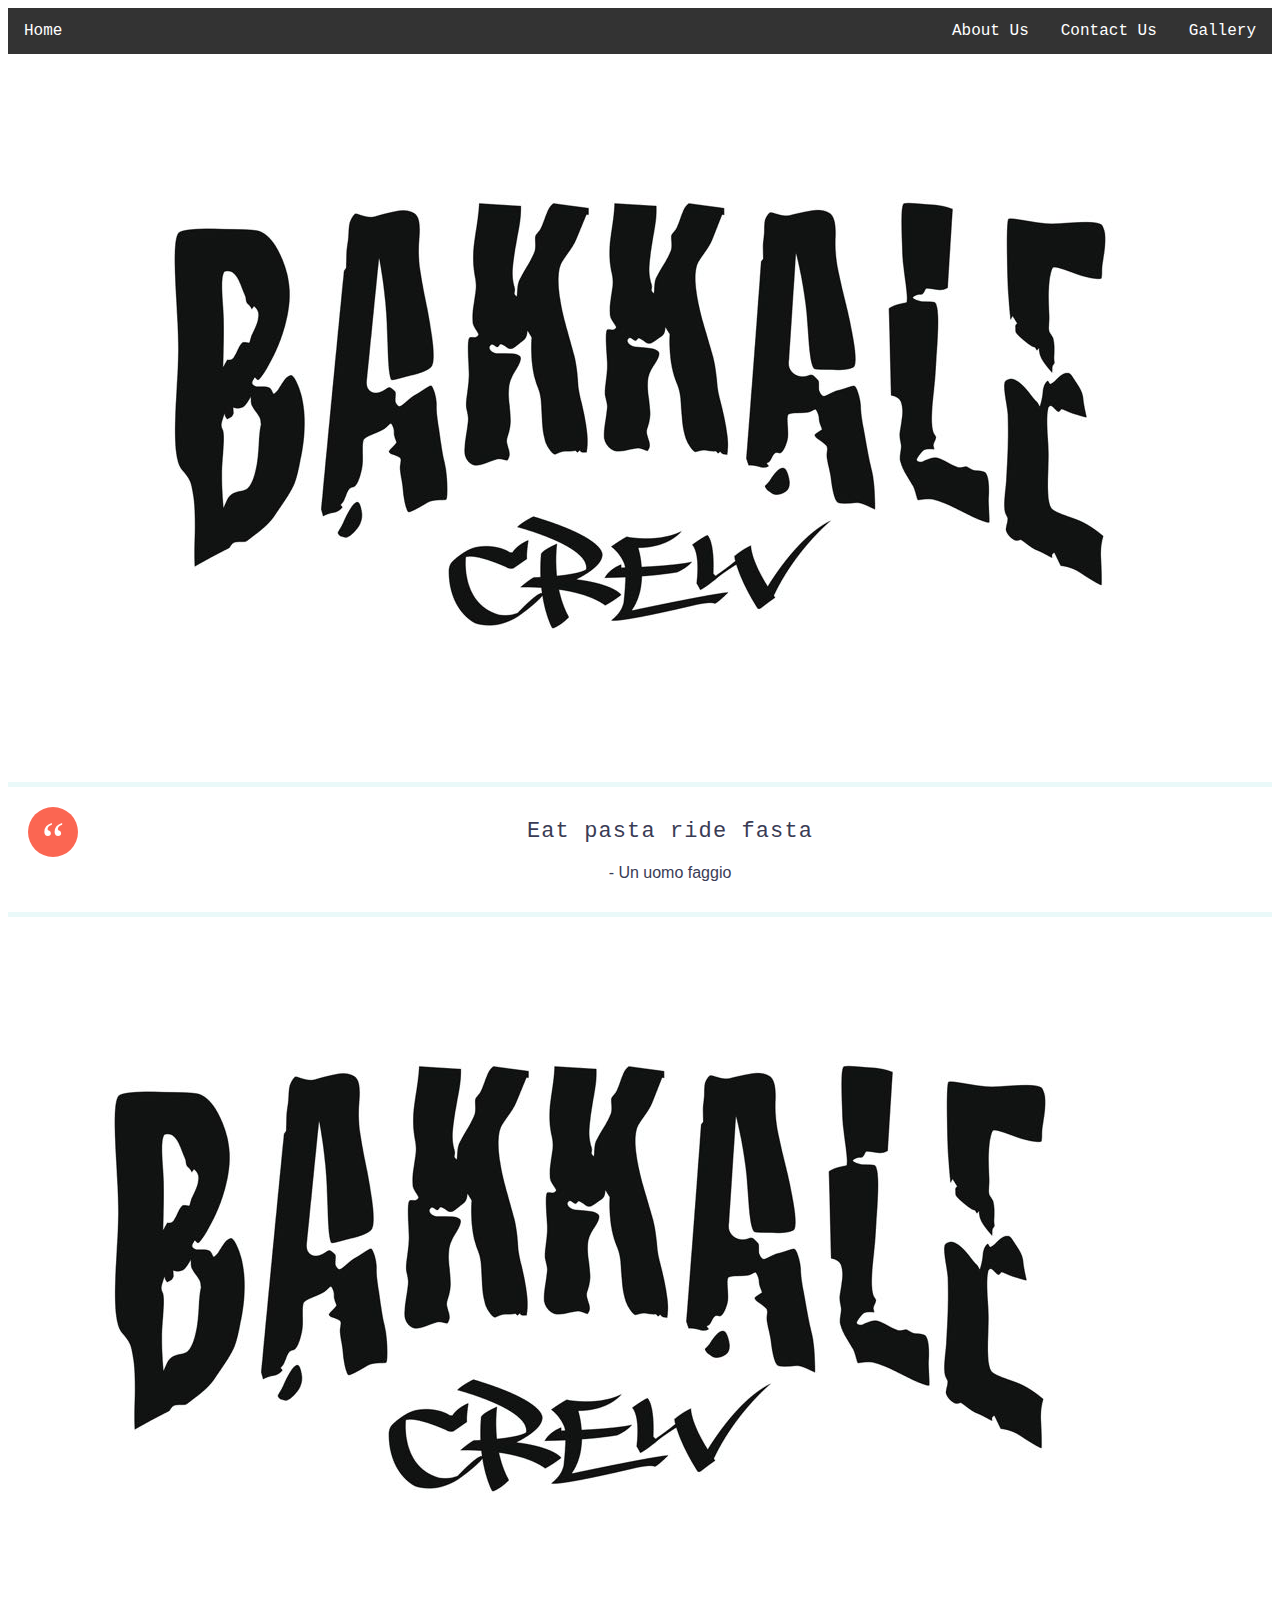
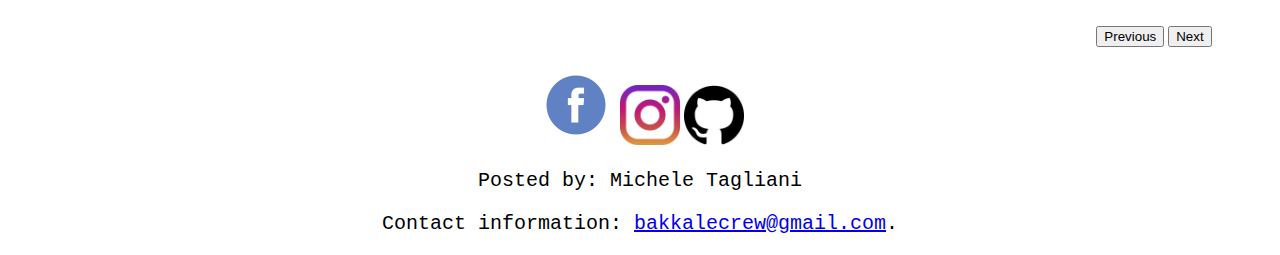
==== index.html @ 40b738d4 "Add new image" ====
<!DOCTYPE html>
<html lang="en" dir="ltr">
  <head>


    <meta charset="utf-8">
    <title>Bakkale Crew</title>

    <link rel="stylesheet" href="./style.css">

    <script type = "text/javascript">
          function displayNextImage() {
              x = (x === images.length - 1) ? 0 : x + 1;
              document.getElementById("img").src = images[x];
          }

          function displayPreviousImage() {
              x = (x <= 0) ? images.length - 1 : x - 1;
              document.getElementById("img").src = images[x];
          }

          function startTimer() {
              setInterval(displayNextImage, 3000);
          }

          var images = [], x = -1;
          images[0] = "./icons/home1.jpeg";
          images[1] = "./icons/homw2.jpeg";
          images[2] = "./icons/Bakkale.jpeg";
      </script>

  </head>


  <body onload = "startTimer()">



    <ul>
      <li style="float:left"><a href="index.html">Home</a></li>
      <li><a href="gallery.html">Gallery</a></li>
      <li><a href="contactUs.html">Contact Us</a></li>
      <li><a href="aboutUs.html">About Us</a></li>
    </ul>



  <div align="center">
    <img  src="./icons/Bakkale.jpeg">
  </div>


  <blockquote align="center">

      <p>Eat pasta ride fasta</p>


      <footer>- <cite>Un uomo faggio</cite></footer>

  </blockquote>

  <div class="" align="center">
    <img id="img"  src="./icons/Bakkale.jpeg"/ style="width:1024px;height:724px;">
    <button  type="button" onclick="displayPreviousImage()">Previous</button>
    <button  type="button" onclick="displayNextImage()">Next</button>
  </div>




  </body>

  <footer align="center" class="footerAll">

    <br>

    <div class="">
      <a href="https://www.facebook.com"><img src="./icons/facebook.png" width="80" height="80" ></a>
      <a href="https://www.instagram.com/bakkale_crew"><img src="./icons/instagram-2.png" width="60" height="60" ></a>
      <a href="https://github.com/taglioIsCoding"><img src="./icons/github-logo.png" width="60" height="60" ></a>
    </div>

  <p class="footer">Posted by: Michele Tagliani</p>
  <p class="footer">Contact information: <a href="mailto:bakkalecrew@gmail.com">
  bakkalecrew@gmail.com</a>.</p>

</footer>
</html>
---- style.css ----
body{

}
h1{
   align:center;
   font-family: Courier;
   font-size: 48px;
}

h5{
   align:center;
   font-family: Courier;
   font-size: 20px;
}

.contact{
   float: left-center;
}



p{
  align:center;
  font-family: Courier;
  font-size: 24px;
}

ul {
  list-style-type: none;
  margin: 0;
  padding: 0;
  overflow: hidden;
  background-color: #333;
  font-family: Courier New;
}

.AUul{
  align:right;
  list-style-type: none;
  margin: 0;
  padding: 0;
  overflow: hidden;
  background-color: #FFF;
  font-family: Times ;
}

.AUli{
  float: left;
}

li {
  float: right;
}

li a{
  display: block;
  color: white;
  text-align: center;
  padding: 14px 16px;
  text-decoration: none;
}
#homeB{
  float: left;
}
/* Change the link color to #111 (black) on hover */
li a:hover {
  background-color: #FFFF;
  color: #000;

}

blockquote {
    margin: 0;
    background: white;
    border-top: 5px solid #EAF9F9;
    border-bottom: 5px solid #EAF9F9;
    color: #3A3C55;
    padding: 30px 30px 30px 90px;
    position: relative;
    font-family: 'Lato', sans-serif;
    font-weight: 300;
}
blockquote:before {
    content: "\201C";
    font-family: serif;
    position: absolute;
    left: 20px;
    top: 20px;
    color: white;
    background: #FB6652;
    width: 50px;
    height: 50px;
    border-radius: 50%;
    font-size: 50px;
    line-height: 1.35;
    text-align: center;
}
blockquote p {
      margin: 0 0 16px;
      font-size: 22px;
      letter-spacing: .05em;
      line-height: 1.4;
}
blockquote cite {
    font-style: normal;
}
div.gallery {
  margin: 5px;
  border: 1px solid #ccc;
  float: center;
  display: block;
  overflow: hidden;
  width: 180px;
}



div.desc {
  padding: 15px;
  text-align: center;
}
.zoom {
  padding: 50px;
  background-color: white;
  transition: transform .2s; /* Animation */
  width: 400px;
  height: 400px;
  margin: 0 auto;
}

.zoom:hover {
  transform: scale(1.5); /* (150% zoom - Note: if the zoom is too large, it will go outside of the viewport) */
}

.div_maps{
   float: left;
}

.footerAll{
  align: center;
  background-color: #FFF;
  color:black;
  border-radius: 25 px;
}

.footer{
  align:center;
  font-family: Courier;
  font-size: 20px;

}
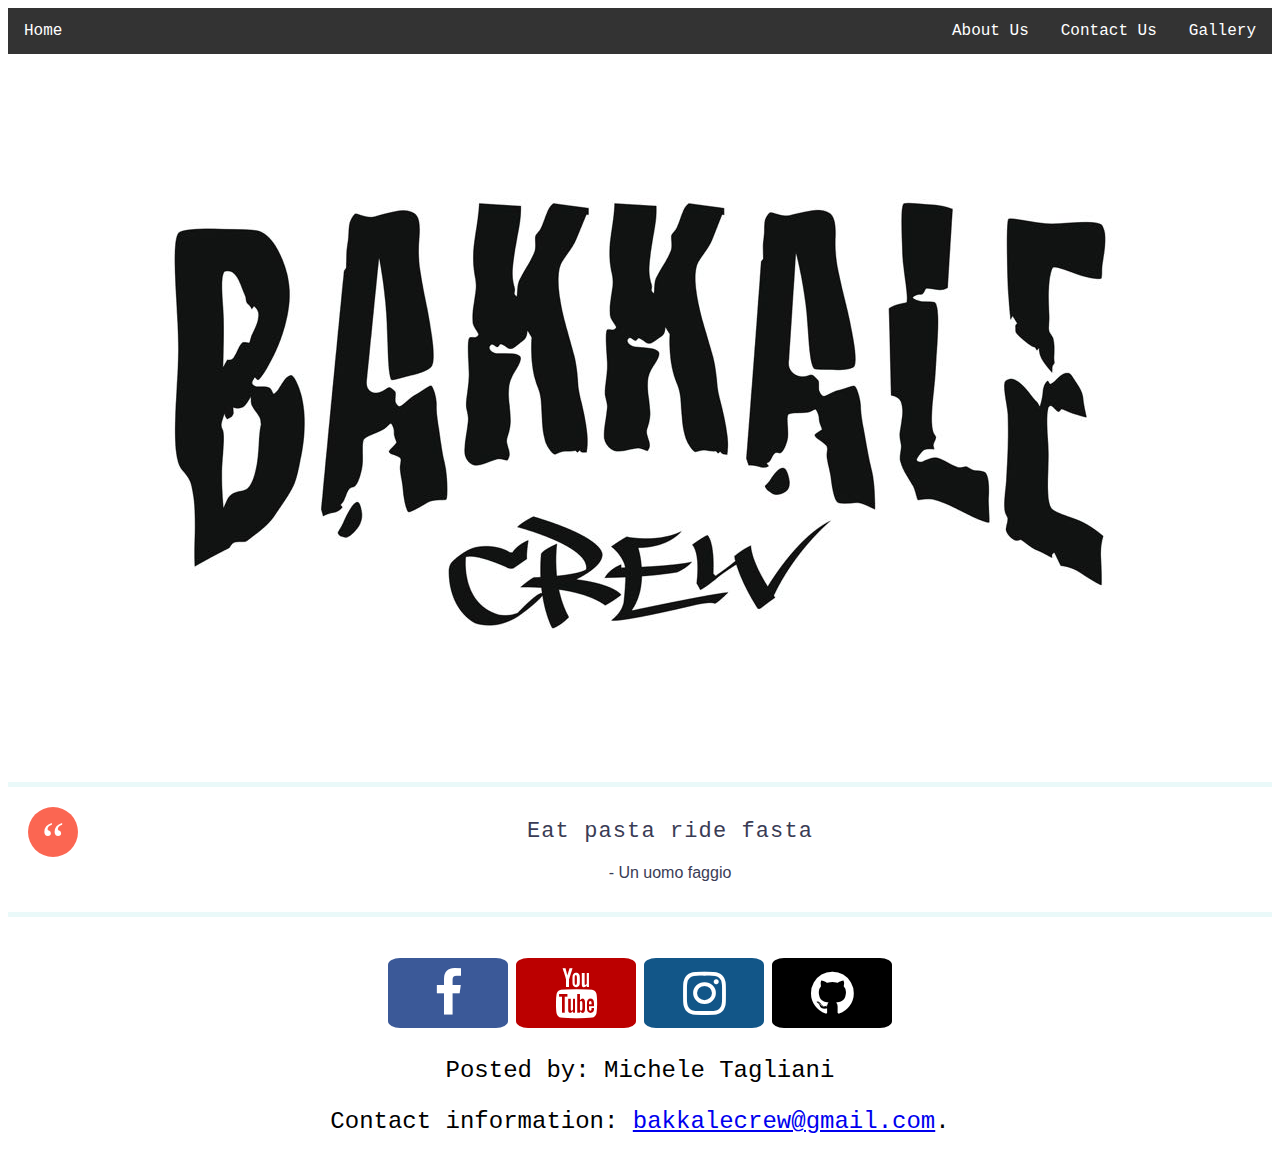
==== commit 9e7ec5fa: "Add new social media icons" ====
--- a/index.html
+++ b/index.html
@@ -8,31 +8,13 @@
 
     <link rel="stylesheet" href="./style.css">
 
-    <script type = "text/javascript">
-          function displayNextImage() {
-              x = (x === images.length - 1) ? 0 : x + 1;
-              document.getElementById("img").src = images[x];
-          }
 
-          function displayPreviousImage() {
-              x = (x <= 0) ? images.length - 1 : x - 1;
-              document.getElementById("img").src = images[x];
-          }
-
-          function startTimer() {
-              setInterval(displayNextImage, 3000);
-          }
-
-          var images = [], x = -1;
-          images[0] = "./icons/home1.jpeg";
-          images[1] = "./icons/homw2.jpeg";
-          images[2] = "./icons/Bakkale.jpeg";
-      </script>
+    <link rel="stylesheet" href="https://cdnjs.cloudflare.com/ajax/libs/font-awesome/4.7.0/css/font-awesome.min.css">
 
   </head>
 
 
-  <body onload = "startTimer()">
+  <body>
 
 
 
@@ -59,11 +41,7 @@
 
   </blockquote>
 
-  <div class="" align="center">
-    <img id="img"  src="./icons/Bakkale.jpeg"/ style="width:1024px;height:724px;">
-    <button  type="button" onclick="displayPreviousImage()">Previous</button>
-    <button  type="button" onclick="displayNextImage()">Next</button>
-  </div>
+
 
 
 
@@ -73,16 +51,22 @@
   <footer align="center" class="footerAll">
 
     <br>
+    <br>
 
-    <div class="">
-      <a href="https://www.facebook.com"><img src="./icons/facebook.png" width="80" height="80" ></a>
-      <a href="https://www.instagram.com/bakkale_crew"><img src="./icons/instagram-2.png" width="60" height="60" ></a>
-      <a href="https://github.com/taglioIsCoding"><img src="./icons/github-logo.png" width="60" height="60" ></a>
-    </div>
+    <div class="bottom">
+      <a href="#" class="fa fa-facebook" style="font-size: 50px;"></a>
+      <a href="#" class="fa fa-youtube" style="font-size: 50px;"></a>
+      <a href="#" class="fa fa-instagram" style="font-size: 50px;"></a>
+      <a href="#" class="fa fa-github" style="font-size: 50px;"></a>
 
-  <p class="footer">Posted by: Michele Tagliani</p>
-  <p class="footer">Contact information: <a href="mailto:bakkalecrew@gmail.com">
+
+  <p >Posted by: Michele Tagliani</p>
+  <p >Contact information: <a href="mailto:bakkalecrew@gmail.com">
   bakkalecrew@gmail.com</a>.</p>
+
+ </div>
+
+  </div>
 
 </footer>
 </html>
--- a/style.css
+++ b/style.css
@@ -149,3 +149,45 @@
   font-size: 20px;
 
 }
+
+/*social media*/
+.fa {
+  padding: 10px;
+  font-size: 40px;
+  width: 100px;
+  text-align: center;
+  text-decoration: none;
+  margin: 5px 2px;
+  border-radius: 10%;
+}
+
+.fa:hover {
+    opacity: 0.7;
+}
+
+.fa-facebook {
+  background: #3B5998;
+  color: white;
+
+}
+.fa-youtube {
+  background: #bb0000;
+  color: white;
+}
+.fa-instagram {
+  background: #125688;
+  color: white;
+}
+.fa-github {
+  background: #000000;
+  color: white;
+}
+
+.bottom{
+  
+
+}
+
+.bottom.p{
+  color:white;
+}
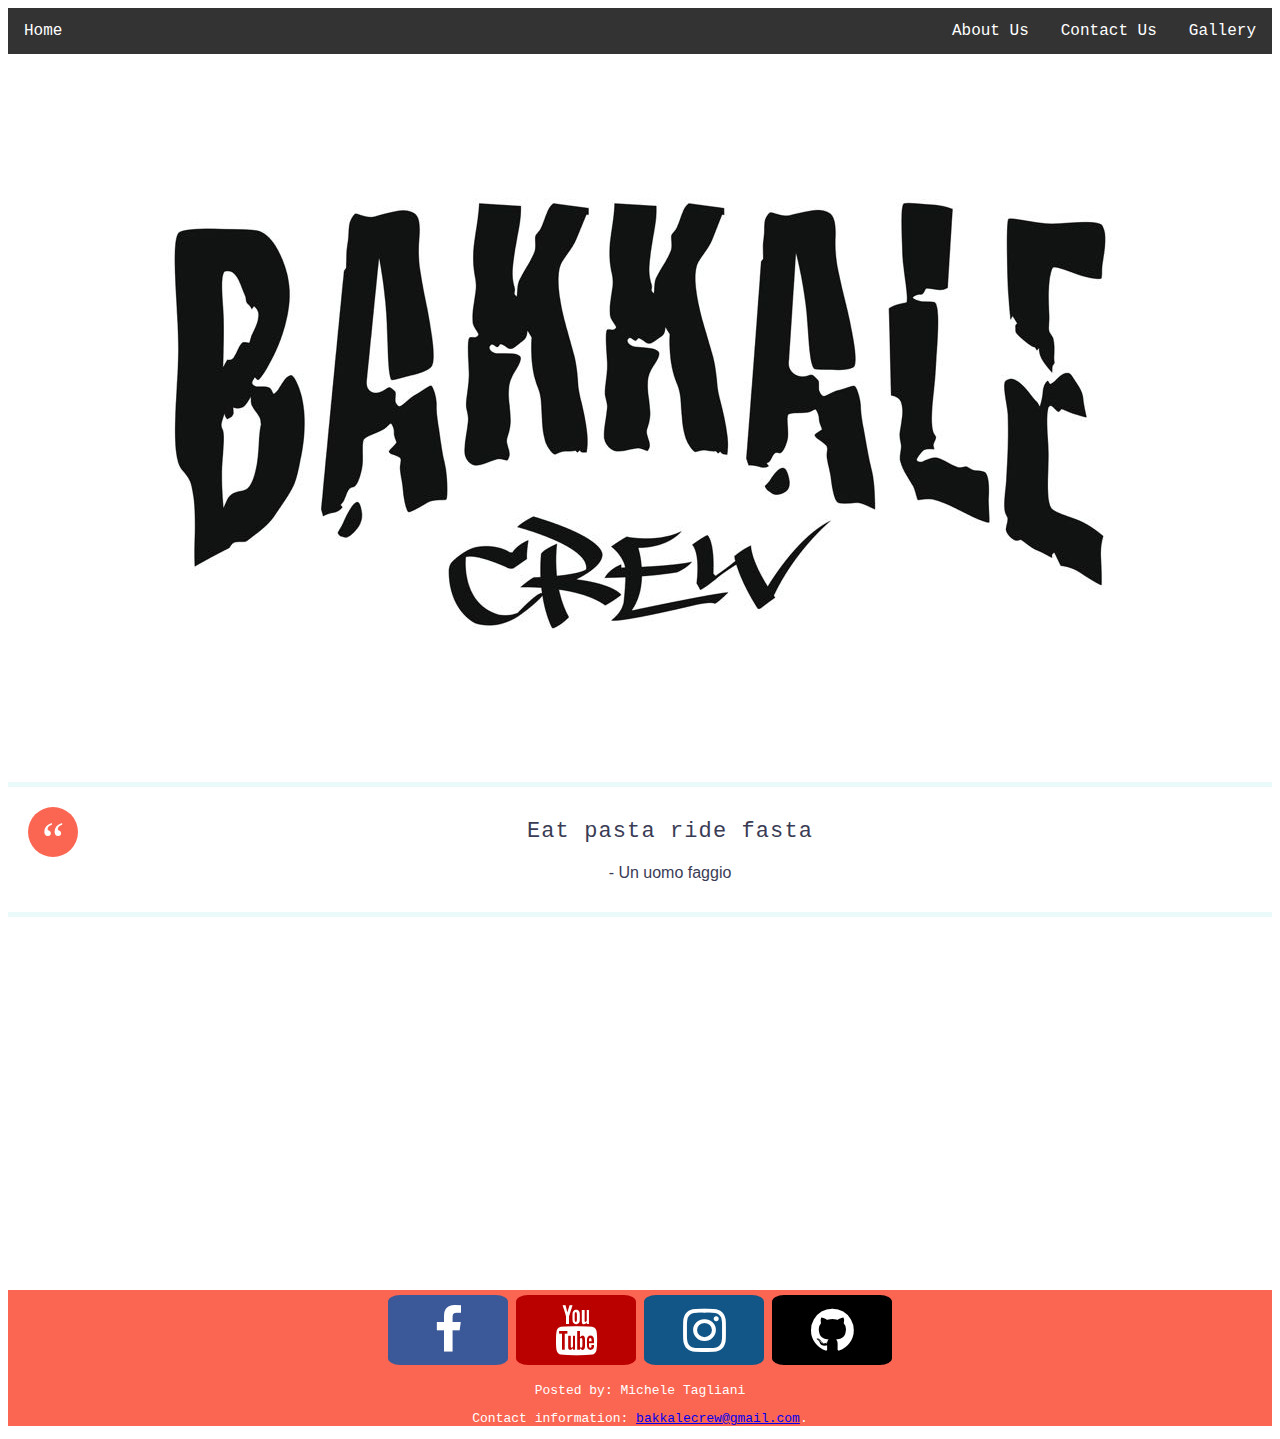
==== commit aa823366: "Add right images and links" ====
--- a/index.html
+++ b/index.html
@@ -1,72 +1,75 @@
 <!DOCTYPE html>
 <html lang="en" dir="ltr">
-  <head>
+
+<head>
 
 
-    <meta charset="utf-8">
-    <title>Bakkale Crew</title>
+  <meta charset="utf-8">
+  <title>Bakkale Crew</title>
 
-    <link rel="stylesheet" href="./style.css">
+  <link rel="stylesheet" href="./style.css">
 
 
-    <link rel="stylesheet" href="https://cdnjs.cloudflare.com/ajax/libs/font-awesome/4.7.0/css/font-awesome.min.css">
-
-  </head>
+  <link rel="stylesheet" href="https://cdnjs.cloudflare.com/ajax/libs/font-awesome/4.7.0/css/font-awesome.min.css">
+  <script src="jquery-2.1.4.js"></script>
+</head>
 
 
-  <body>
+<body>
 
 
 
-    <ul>
-      <li style="float:left"><a href="index.html">Home</a></li>
-      <li><a href="gallery.html">Gallery</a></li>
-      <li><a href="contactUs.html">Contact Us</a></li>
-      <li><a href="aboutUs.html">About Us</a></li>
-    </ul>
+  <ul>
+    <li style="float:left"><a href="index.html">Home</a></li>
+    <li><a href="gallery.html">Gallery</a></li>
+    <li><a href="contactUs.html">Contact Us</a></li>
+    <li><a href="aboutUs.html">About Us</a></li>
+  </ul>
 
 
 
   <div align="center">
-    <img  src="./icons/Bakkale.jpeg">
+    <img src="./icons/Bakkale.jpeg">
   </div>
 
 
   <blockquote align="center">
 
-      <p>Eat pasta ride fasta</p>
+    <p>Eat pasta ride fasta</p>
 
 
-      <footer>- <cite>Un uomo faggio</cite></footer>
+    <footer>- <cite>Un uomo faggio</cite></footer>
 
   </blockquote>
 
+  
+
+
+</body>
+
+<footer align="center" class="footerAll">
+
+  <br>
+  <br>
+  <iframe width="560" height="315" src="https://www.youtube.com/embed/jVjq4fUrTmk" frameborder="0" allow="accelerometer; autoplay; encrypted-media; gyroscope; picture-in-picture" allowfullscreen></iframe>
+  <br>
+  <br>
+
+  <div class="bottom">
+    <a href="#" class="fa fa-facebook" style="font-size: 50px;"></a>
+    <a href="https://www.youtube.com/channel/UCuHlcgK55NhAPzXSFyul9sA" class="fa fa-youtube" style="font-size: 50px;"></a>
+    <a href="https://www.instagram.com/bakkale_crew/?hl=it" class="fa fa-instagram" style="font-size: 50px;"></a>
+    <a href="https://github.com/taglioIsCoding" class="fa fa-github" style="font-size: 50px;"></a>
+
+
+    <p class="bottom_p">Posted by: Michele Tagliani</p>
+    <p class="bottom_p">Contact information: <a href="mailto:bakkalecrew@gmail.com">
+        bakkalecrew@gmail.com</a>.</p>
+
+  </div>
 
 
 
+</footer>
 
-
-  </body>
-
-  <footer align="center" class="footerAll">
-
-    <br>
-    <br>
-
-    <div class="bottom">
-      <a href="#" class="fa fa-facebook" style="font-size: 50px;"></a>
-      <a href="#" class="fa fa-youtube" style="font-size: 50px;"></a>
-      <a href="#" class="fa fa-instagram" style="font-size: 50px;"></a>
-      <a href="#" class="fa fa-github" style="font-size: 50px;"></a>
-
-
-  <p >Posted by: Michele Tagliani</p>
-  <p >Contact information: <a href="mailto:bakkalecrew@gmail.com">
-  bakkalecrew@gmail.com</a>.</p>
-
- </div>
-
-  </div>
-
-</footer>
 </html>
--- a/style.css
+++ b/style.css
@@ -184,10 +184,11 @@
 }
 
 .bottom{
-  
-
+  background: #FB6652;
+  border-radius: 0%;
 }
 
-.bottom.p{
+.bottom_p{
+  font-size: 13px;
   color:white;
 }
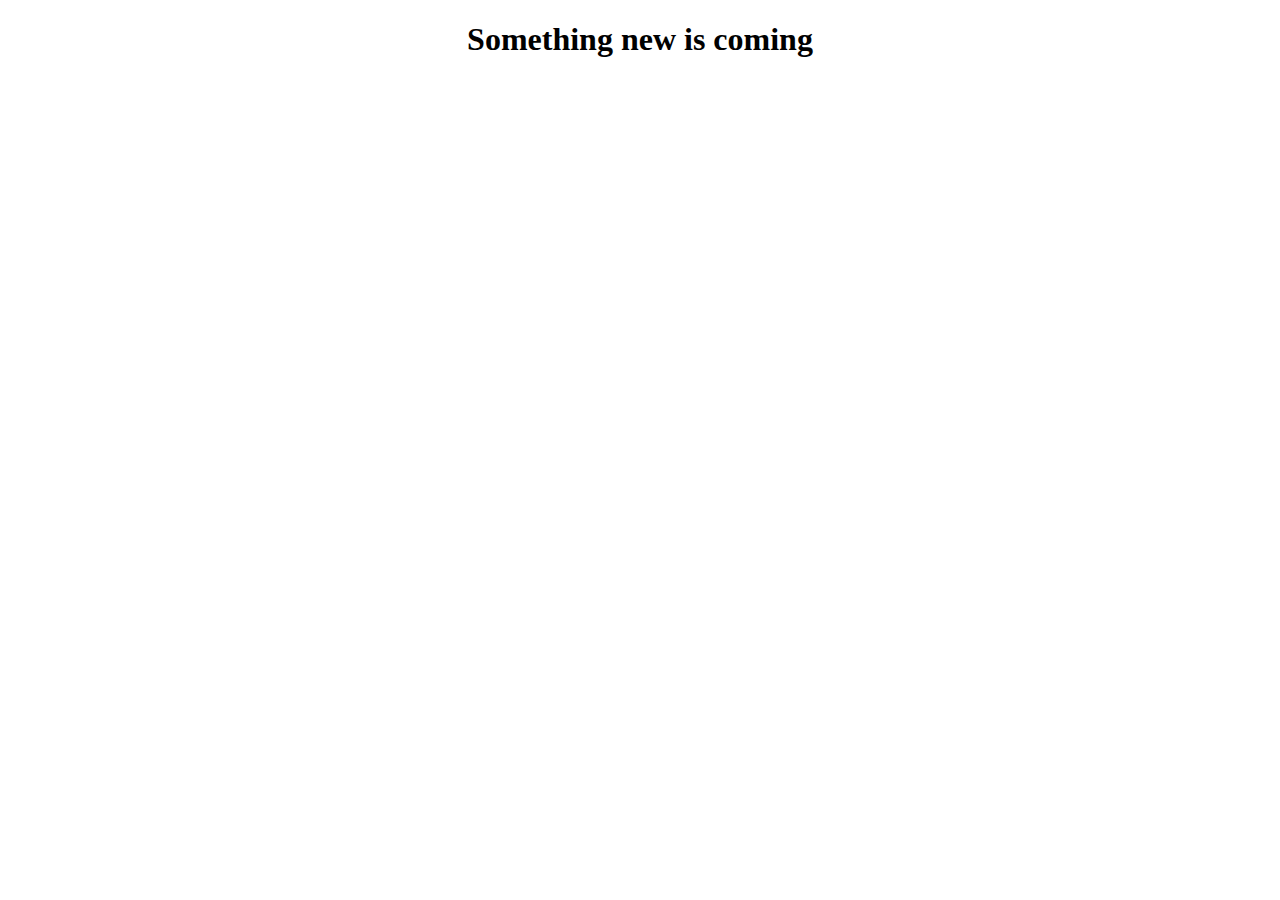
==== commit 688a27bb: "New website is coming" ====
--- a/index.html
+++ b/index.html
@@ -17,59 +17,10 @@
 
 <body>
 
-
-
-  <ul>
-    <li style="float:left"><a href="index.html">Home</a></li>
-    <li><a href="gallery.html">Gallery</a></li>
-    <li><a href="contactUs.html">Contact Us</a></li>
-    <li><a href="aboutUs.html">About Us</a></li>
-  </ul>
-
-
-
-  <div align="center">
-    <img src="./icons/Bakkale.jpeg">
-  </div>
-
-
-  <blockquote align="center">
-
-    <p>Eat pasta ride fasta</p>
-
-
-    <footer>- <cite>Un uomo faggio</cite></footer>
-
-  </blockquote>
-
-  
-
+<div align="center">
+  <h1>Something new is coming</h1>
+</div>
 
 </body>
 
-<footer align="center" class="footerAll">
-
-  <br>
-  <br>
-  <iframe width="560" height="315" src="https://www.youtube.com/embed/jVjq4fUrTmk" frameborder="0" allow="accelerometer; autoplay; encrypted-media; gyroscope; picture-in-picture" allowfullscreen></iframe>
-  <br>
-  <br>
-
-  <div class="bottom">
-    <a href="#" class="fa fa-facebook" style="font-size: 50px;"></a>
-    <a href="https://www.youtube.com/channel/UCuHlcgK55NhAPzXSFyul9sA" class="fa fa-youtube" style="font-size: 50px;"></a>
-    <a href="https://www.instagram.com/bakkale_crew/?hl=it" class="fa fa-instagram" style="font-size: 50px;"></a>
-    <a href="https://github.com/taglioIsCoding" class="fa fa-github" style="font-size: 50px;"></a>
-
-
-    <p class="bottom_p">Posted by: Michele Tagliani</p>
-    <p class="bottom_p">Contact information: <a href="mailto:bakkalecrew@gmail.com">
-        bakkalecrew@gmail.com</a>.</p>
-
-  </div>
-
-
-
-</footer>
-
 </html>
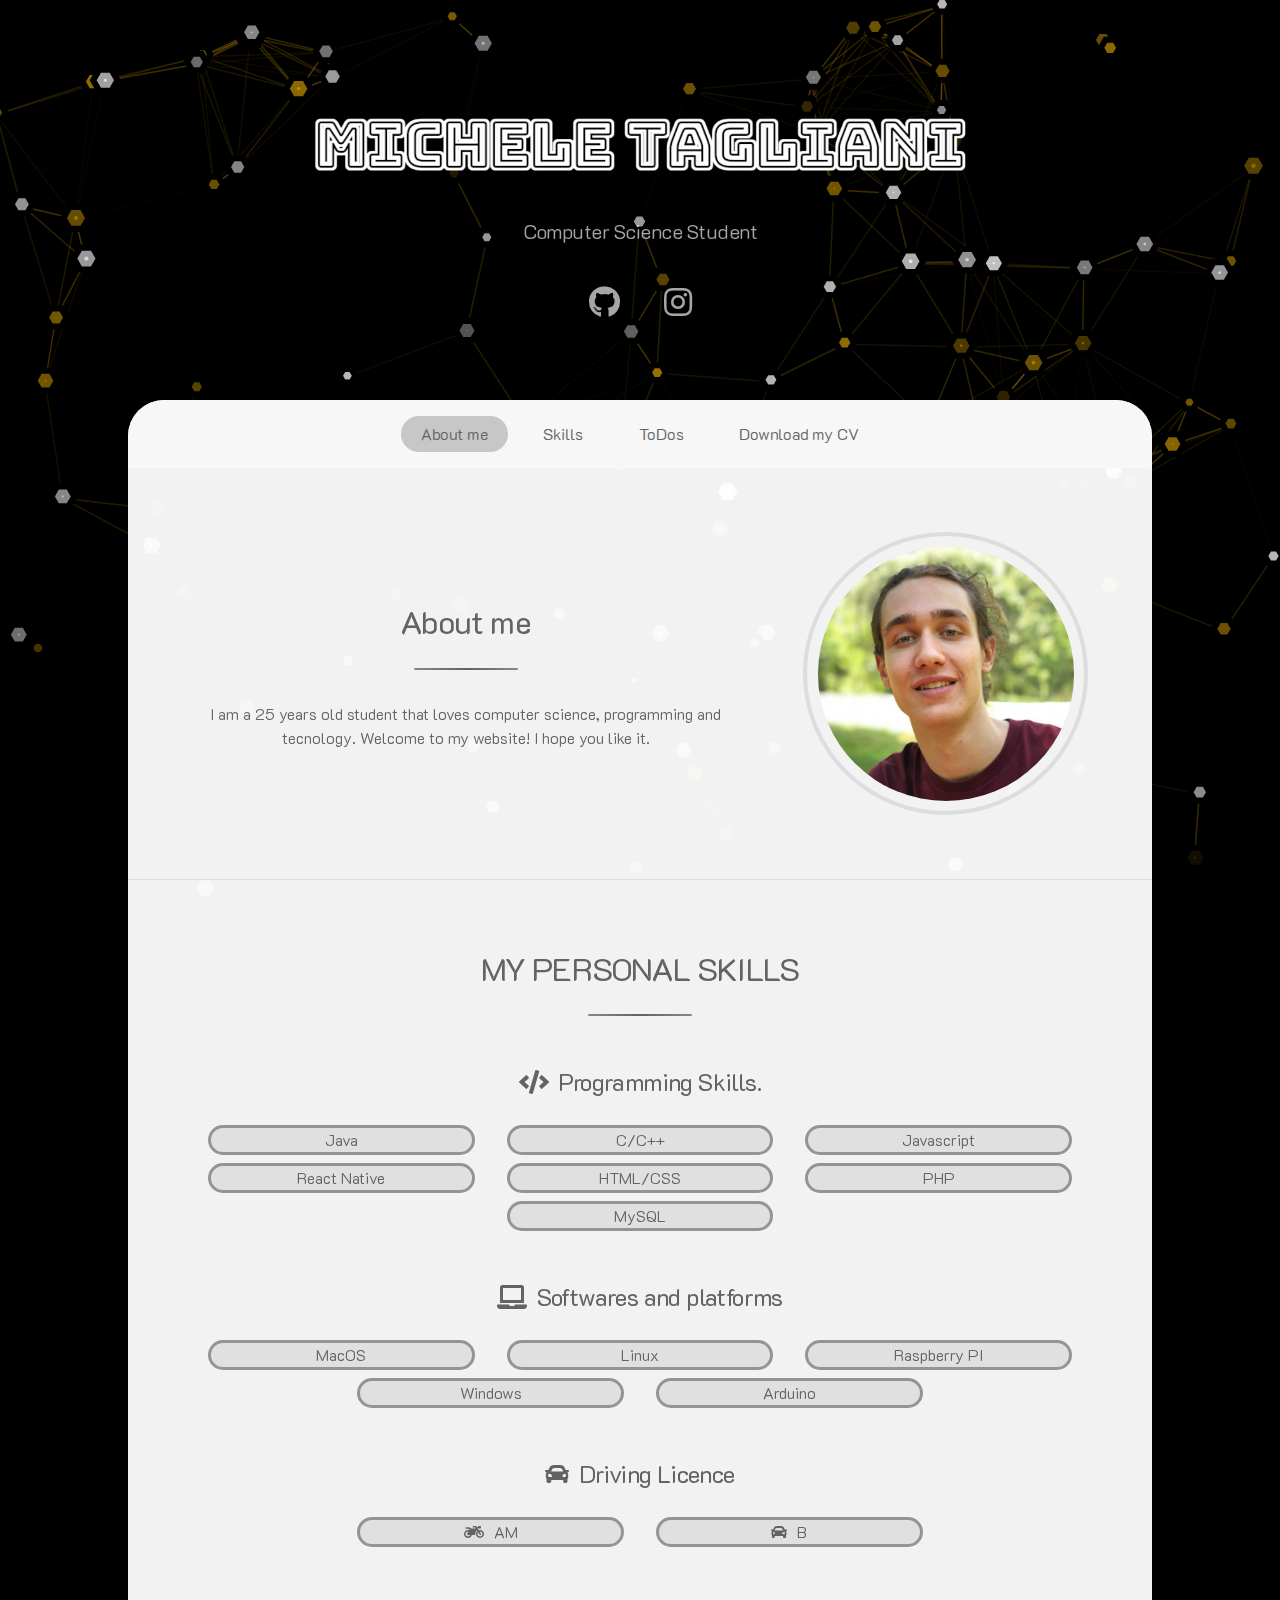
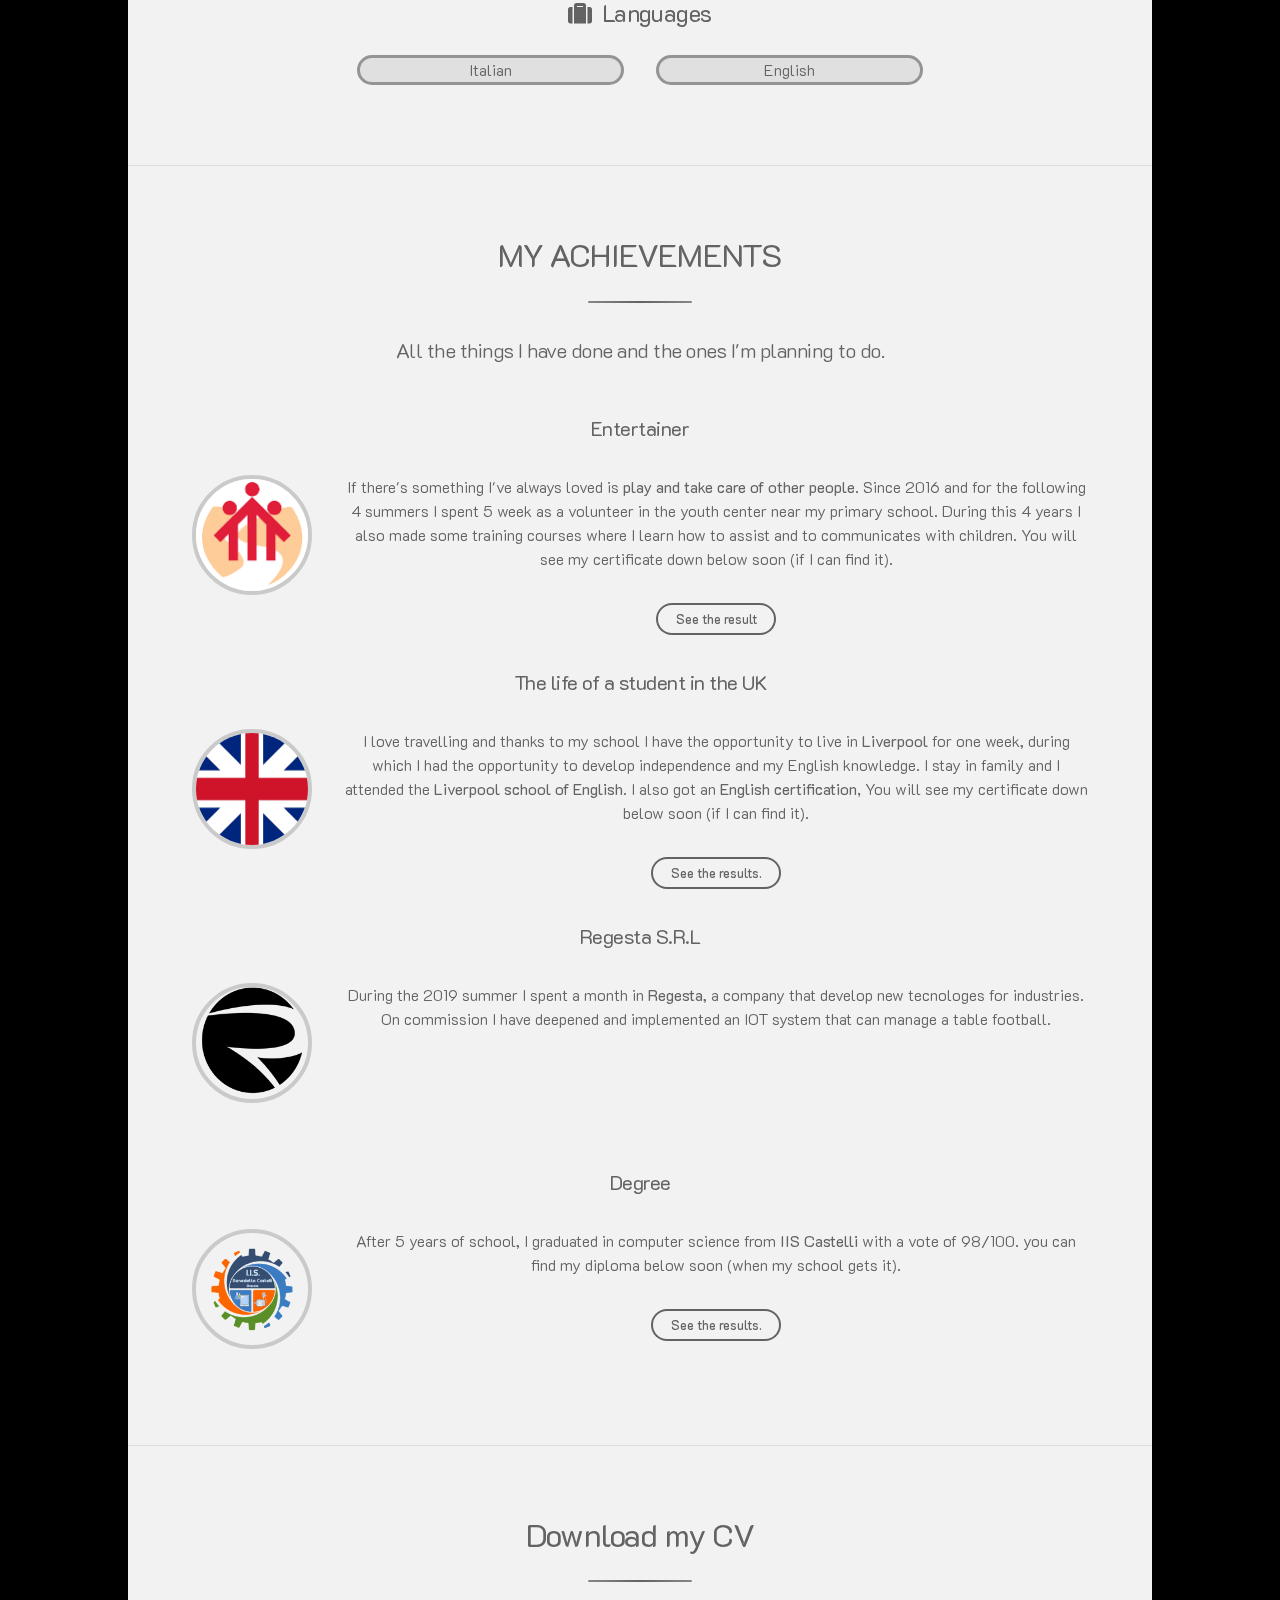
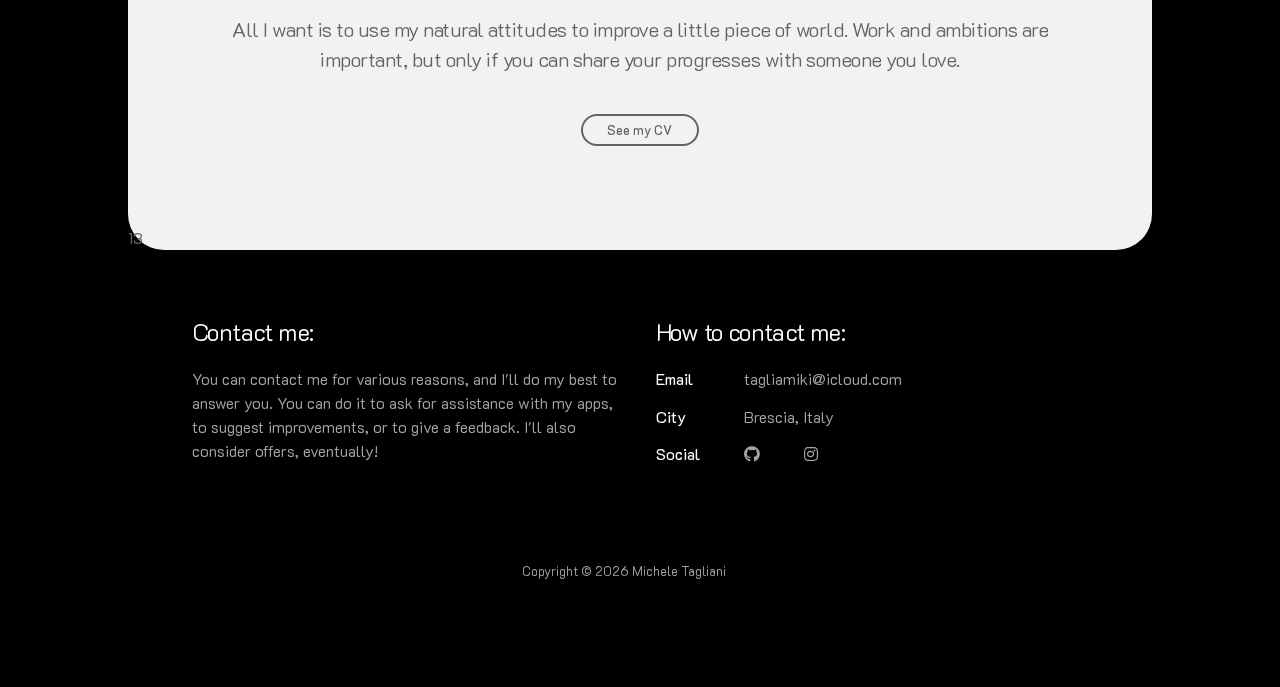
==== commit a95973ce: "Add the new website" ====
--- a/index.html
+++ b/index.html
@@ -1,25 +1,272 @@
 <!DOCTYPE html>
-<html lang="en" dir="ltr">
+<!-- Using multiple languages is possible, but the page is english only atm -->
+<html lang="en">
 
 <head>
-
-
   <meta charset="utf-8">
-  <title>Bakkale Crew</title>
-
-  <link rel="stylesheet" href="./style.css">
-
-
-  <link rel="stylesheet" href="https://cdnjs.cloudflare.com/ajax/libs/font-awesome/4.7.0/css/font-awesome.min.css">
-  <script src="jquery-2.1.4.js"></script>
+  <!-- Title in the browser tab -->
+  <title>Michele Tagliani</title>
+  <!-- Description used when the site is added to favorites -->
+  <meta name="description" content="Michele Tagliani">
+  <meta name="author" content="Michele Tagliani" />
+  <meta name="viewport" content="width=device-width, initial-scale=1.0, minimum-scale=1.0, maximum-scale=1.0, user-scalable=no">
+  <!-- This attribute controls the Chrome action bar color on mobile devices -->
+  <meta name="theme-color" content="#000000">
+  <!-- Css files involved, including the local css and FontAwesome v5 -->
+  <link rel="stylesheet" href="assets/css/main.css" />
+  <link rel="stylesheet" href="https://use.fontawesome.com/releases/v5.7.2/css/all.css" integrity="sha384-fnmOCqbTlWIlj8LyTjo7mOUStjsKC4pOpQbqyi7RrhN7udi9RwhKkMHpvLbHG9Sr" crossorigin="anonymous">
+  <link rel="shortcut icon" type="image/x-icon" href="images/favicon.ico" />
+  <noscript><link rel="stylesheet" href="assets/css/noscript.css" /></noscript>
 </head>
 
-
 <body>
 
-<div align="center">
-  <h1>Something new is coming</h1>
-</div>
+  <!-- Particles.js container used as a background. Removing it removes the particles -->
+  <div id="particles-js"></div>
+  <!-- Wrapper -->
+  <div id="wrapper">
+
+    <!-- Header - a logo, a short sentence -->
+    <header id="header" class="alt">
+      <span class="logo"><img src="images/logo.png" alt="" /></span>
+      <p>Computer Science Student</p>
+
+      <!-- A set of social media and quick links. Up to four links are supported -->
+      <ul class="icons">
+        <li><a href="https://github.com/taglioIsCoding" target="_blank" class="fab fa-github fa-2x"></a></li>
+        <li><a href="https://www.instagram.com/michele.tagliani/?hl=it" target="_blank" class="fab fa-instagram fa-2x"></a></li>      </ul>
+      </section>
+    </header>
+
+    <!-- Nav - navbar of contents, used in the desktop version -->
+    <nav id="nav">
+      <ul>
+        <li><a href="#intro" class="active">About me</a></li>
+        <li><a href="#skills">Skills</a></li>
+        <li><a href="#projects">ToDos</a></li>
+        <li><a href="#infos">Download my CV</a></li>
+      </ul>
+    </nav>
+
+    <!-- Main - the "white part" -->
+    <div id="main">
+
+      <!-- Introduction - an image and a bio -->
+      <section id="intro" class="main special">
+        <div class="spotlight">
+          <div class="content">
+            <header class="major">
+              <h2><b>About me</b></h2>
+            </header>
+            <p id="me"></p>
+          </div>
+          <span class="image"><img src="images/profile.png" alt="" /></span>
+        </div>
+      </section>
+
+      <!-- Skills - list of scopes and related skills -->
+      <section id="skills" class="main special">
+        <header class="major">
+          <h2><b>MY PERSONAL SKILLS</b></h2>
+        </header>
+
+        <!-- Other entries can be added to the list of scopes and to the list of skills 
+        The icons are from FontAwesome v5: choose one from their site and type its name to use it -->
+        <h2><i class="fas fa-code"></i><b>Programming Skills.</b></h2>
+        <ul class="features outline">
+          <li>Java</li>
+          <li>C/C++</li>
+          <li>Javascript</li>
+          <li>React Native</li>
+          <li>HTML/CSS</li>
+          <li>PHP</li>
+          <li>MySQL</li>
+        </ul>
+
+        <h2><i class="fas fa-laptop"></i><b>Softwares and platforms</b></h2>
+        <ul class="features outline">
+          <li>MacOS</li>
+          <li>Linux</li>
+          <li>Raspberry PI</li>
+          <li>Windows</li>
+          <li>Arduino</li>
+        </ul>
+
+        <h2><i class="fas fa-car"></i><b>Driving Licence</b></h2>
+        <ul class="features outline">
+          <li><i class="fas fa-motorcycle"></i>AM</li>
+          <li><i class="fas fa-car"></i>B</li>
+        </ul>
+
+        <h2><i class="fas fa-suitcase"></i><b>Languages</b></h2>
+        <ul class="features outline">
+          <li>Italian</li>
+          <li>English</li>
+        </ul>
+      </section>
+
+      <!-- Projects - small introduction, list of projects -->
+      <section id="projects" class="main special">
+        <header class="major">
+          <h2><b>MY ACHIEVEMENTS</b></h2>
+          <p>All the things I have done and the ones I'm planning to do.</p>
+        </header>
+
+        <!-- A small description, an image and a link. Nothing more. Other entries can be added -->
+        <div class="spotlight">
+          <div class="content">
+            <header class="major">
+              <h3><b>Entertainer</b></h3>
+            </header>
+            <div>
+              <span class="image-small"><img src="images/sales.png" alt="" /></span>
+              <p>
+                If there's something I've always loved is <b>play and take care of other people</b>. 
+                Since 2016 and for the following 4 summers I spent 5 week as a volunteer in the youth center near
+                my primary school.
+                During this 4 years I also made some training courses where I learn how to assist and 
+                to communicates with children. You will see my certificate down below soon (if I can find it).
+              </p>
+            </div>
+              <a href="" class="button small" target="_blank">See the result</a>
+          </div>
+        </div>
+
+        <div class="spotlight">
+          <div class="content">
+            <header class="major">
+              <h3><b>The life of a student in the UK</b></h3>
+            </header>
+            <div>
+              <span class="image-small"><img src="images/UK-flag.jpg" alt="" /></span>
+              <p>
+                I love travelling and thanks to my school I have the opportunity to
+                live in <b><a target="_blank" href="https://www.google.com/maps/search/google+maps+liverpool/@53.4076428,-3.0561409,11z/data=!3m1!4b1">Liverpool</a></b> for one week, 
+                during which I had the opportunity to develop independence and my English knowledge. 
+                I stay in family and I attended the <b><a target="_blank" href="https://www.lse.uk.net">Liverpool school of English</a></b>. I also got an <b>English certification,</b> 
+                You will see my certificate down below soon (if I can find it). 
+              </p>
+            </div>
+            <a href="" class="button small" target="_blank">See the results.</a>
+          </div>
+        </div>
+
+      <div class="spotlight">
+        <div class="content">
+          <header class="major">
+            <h3><b>Regesta S.R.L</b></h3>
+          </header>
+          <div>
+            <span class="image-small"><img src="images/Regesta.png" alt="" /></span>
+            <p>
+              During the 2019 summer I spent a month in <b><a target="_blank" href="https://www.regestaitalia.eu">Regesta</a></b>, a company that develop new tecnologes  
+              for industries. 
+              On commission I have deepened and implemented an IOT system that can manage a table football.
+            </p>
+          </div>
+        </div>
+      </div>
+
+      <div class="spotlight">
+        <div class="content">
+          <header class="major">
+            <h3><b>Degree</b></h3>
+          </header>
+          <div>
+            <span class="image-small"><img src="images/IISCastelli.png" alt="" /></span>
+            <p>
+              After 5 years of school, 
+              I graduated in computer science from <b><a target="_blank" href="https://www.iiscastelli.edu.it/Pager.aspx?Page=mainpage">IIS Castelli</a></b> with a vote of 
+              98/100.
+               you can find my diploma below soon (when my school gets it).
+            </p>
+          </div>
+          <a href="" class="button small" target="_blank">See the results.</a>
+        </div>
+      </div>
+
+    </section>
+
+
+      <!-- More infos - statistics and a personal goal -->
+      <section id="infos" class="main special">
+        <header class="major">
+          <h2><b>Download my CV</b></h2>
+          <p>All I want is to use my natural attitudes to improve a little piece of world.
+            Work and ambitions are important, but only if you can share your progresses with
+            someone you love.</p>
+            <a href="https://github.com/xStevatt/xstevatt.github.io/blob/master/Certificates/StatementOfResult.pdf" class="button small" target="_blank">See my CV</a>
+        </header>
+      </section>
+
+
+      <strong id="experience"></strong> 
+    </div>
+
+    <!-- Footer - contacts and another short text -->
+    <footer id="footer">
+      <section>
+        <h2>Contact me:</h2>
+        <!-- A final message for the viewer -->
+        <p>You can contact me for various reasons, and I'll do my best to answer you.
+          You can do it to ask for assistance with my apps, to suggest improvements, or to give
+          a feedback. I'll also consider offers, eventually!</p>
+      </section>
+      <section>
+        <h2>How to contact me:</h2>
+        <!-- Some contact informations. Other informations can be added -->
+        <dl class="alt">   
+          <dt>Email</dt>
+          <dd><a href="mailto:tagliamiki@icloud.com?Subject=Request">tagliamiki@icloud.com</a></dd>      
+          <dt>City</dt>
+          <dd><a href="https://www.google.it/maps/place/Brescia+BS/@45.5436018,10.1886594,13z/data=!3m1!4b1!4m5!3m4!1s0x4781766ea2b0294d:0x22cd4615476aea04!8m2!3d45.5415526!4d10.2118019">Brescia, Italy</a></dd>
+          <dt>Social</dt>
+          <dd>
+            <ul class="icons">
+              <li><a href="https://github.com/taglioIsCoding" target="_blank" class="fab fa-github"></a></li>
+              <li><a href="https://www.instagram.com/michele.tagliani/" target="_blank" class="fab fa-instagram"></a></li>
+            </ul>
+          </dd>
+        </dl>
+      </section>
+      <p class="copyright">Copyright &copy; <span id="year"></span> Michele Tagliani</p>
+    </footer>
+  </div>
+
+
+  <!-- Scripts - some arent't used, but could be useful -->
+  <script src="assets/js/jquery.min.js"></script>
+  <script src="assets/js/jquery.scrollex.min.js"></script>
+  <script src="assets/js/jquery.scrolly.min.js"></script>
+  <script src="assets/js/browser.min.js"></script>
+  <script src="assets/js/breakpoints.min.js"></script>
+  <script src="assets/js/util.js"></script>
+  <script src="assets/js/main.js"></script>
+  <script src="assets/js/particles.js"></script>
+  <script src="assets/js/app.js"></script>
+
+  <script>
+    // Variables to change to correctly generate the initial description and other informations
+    birthYear = 2001; // Year of birth
+    birthMonth = 6; // Month of birth, without leading zero
+    birthDay = 9; // Day of birth, without leading zero
+    experienceStart = 2013; // Year from which the experience starts (e.g. when i wrote my first line of code)
+    date = new Date();
+    year = date.getFullYear();
+    experience = year - experienceStart;
+
+    // Assign the years of experience in the statistics
+    document.getElementById('experience').innerHTML = experience;
+
+    // Assign the current year to the copyright line
+    document.getElementById('year').innerHTML = year; 
+
+    age = year - birthYear;
+    // The initial description. It is meant to be modified freely
+    me = "I am a "+age +" years old student that loves computer science, programming and tecnology. Welcome to my website!  I hope you like it.";
+
+    document.getElementById('me').innerHTML = me;
+  </script>
 
 </body>
 
--- a/assets/css/main.css
+++ b/assets/css/main.css
@@ -0,0 +1,3863 @@
+/* Not everything in this css is used in the original index.html.
+It offers a variety of options for every html element */
+
+@import "https://use.fontawesome.com/releases/v5.7.2/css/all.css";
+/* To use a different font, such as Product Sans, visit https://fonts.google.com/ and choose one.
+Then simply replace "K2D" with the name of the chosen font, in the line below and at line 123 */
+@import "https://fonts.googleapis.com/css?family=K2D:300,500";
+
+html, body, div, span, applet, object,
+iframe, h1, h2, h3, h4, h5, h6, p, blockquote,
+pre, a, abbr, acronym, address, big, cite,
+code, del, dfn, em, img, ins, kbd, q, s, samp,
+small, strike, strong, sub, sup, tt, var, b,
+u, i, center, dl, dt, dd, ol, ul, li, fieldset,
+form, label, legend, table, caption, tbody,
+tfoot, thead, tr, th, td, article, aside,
+canvas, details, embed, figure, figcaption,
+footer, header, hgroup, menu, nav, output, ruby,
+section, summary, time, mark, audio, video {
+	margin: 0;
+	padding: 0;
+	border: 0;
+	font-size: 100%;
+	font: inherit;
+	vertical-align: baseline;}
+
+article, aside, details, figcaption, figure,
+footer, header, hgroup, menu, nav, section {
+	display: block;}
+
+body {
+	line-height: 1;
+}
+
+ol, ul {
+	list-style: none;
+}
+
+blockquote, q {
+	quotes: none;
+}
+
+	blockquote:before, blockquote:after, q:before, q:after {
+		content: '';
+		content: none;
+	}
+
+table {
+	border-collapse: collapse;
+	border-spacing: 0;
+}
+
+body {
+	-webkit-text-size-adjust: none;
+}
+
+mark {
+	background-color: transparent;
+	color: inherit;
+}
+
+input::-moz-focus-inner {
+	border: 0;
+	padding: 0;
+}
+
+input, select, textarea {
+	-moz-appearance: none;
+	-webkit-appearance: none;
+	-ms-appearance: none;
+	appearance: none;
+}
+
+/* Basic */
+
+	@-ms-viewport {
+		width: device-width;
+	}
+
+	body {
+		-ms-overflow-style: scrollbar;
+	}
+
+	@media screen and (max-width: 480px) {
+
+		html, body {
+			min-width: 320px;
+		}
+
+	}
+
+	html {
+		box-sizing: border-box;
+	}
+
+	*, *:before, *:after {
+		box-sizing: inherit;
+	}
+
+	body {
+		background-color: #000000;
+	}
+
+		body.is-preload *, body.is-preload *:before, body.is-preload *:after {
+			-moz-animation: none !important;
+			-webkit-animation: none !important;
+			-ms-animation: none !important;
+			animation: none !important;
+			-moz-transition: none !important;
+			-webkit-transition: none !important;
+			-ms-transition: none !important;
+			transition: none !important;
+		}
+
+/* Type */
+
+	body {
+		background-color: #000000;
+		color: rgba(255, 255, 255, 0.65);
+	}
+
+	body, input, select, textarea {
+		font-family: "K2D", sans-serif;
+		font-size: 17pt;
+		font-weight: 300;
+		line-height: 1.5;
+	}
+
+		@media screen and (max-width: 1680px) {
+
+			body, input, select, textarea {
+				font-size: 14pt;
+			}
+
+		}
+
+		@media screen and (max-width: 1280px) {
+
+			body, input, select, textarea {
+				font-size: 12pt;
+			}
+
+		}
+
+		@media screen and (max-width: 360px) {
+
+			body, input, select, textarea {
+				font-size: 11pt;
+			}
+
+		}
+
+	a {
+		-moz-transition: color 0.3s ease, border-bottom 0.3s ease;
+		-webkit-transition: color 0.3s ease, border-bottom 0.3s ease;
+		-ms-transition: color 0.3s ease, border-bottom 0.3s ease;
+		transition: color 0.3s ease, border-bottom 0.3s ease;
+		text-decoration: none;
+		color: inherit;
+	}
+
+		a:hover {
+			border-bottom-color: transparent;
+		}
+
+	strong, b {
+		font-weight: 400;
+	}
+
+	em, i {
+		font-style: italic;
+	}
+
+	i {
+		margin-right: 10px;
+	}
+
+	p {
+		margin: 0 0 2em 0;
+	}
+
+		p.content {
+			-moz-columns: 20em 2;
+			-webkit-columns: 20em 2;
+			-ms-columns: 20em 2;
+			columns: 20em 2;
+			-moz-column-gap: 2em;
+			-webkit-column-gap: 2em;
+			-ms-column-gap: 2em;
+			column-gap: 2em;
+			text-align: justify;
+		}
+
+	h1, h2, h3, h4, h5, h6 {
+		font-weight: 300;
+		line-height: 1.5;
+		margin: 0 0 0.7em 0;
+		letter-spacing: -0.025em;
+	}
+
+		h1 a, h2 a, h3 a, h4 a, h5 a, h6 a {
+			color: inherit;
+			text-decoration: none;
+		}
+
+	h1 {
+		font-size: 2.5em;
+		line-height: 1.2;
+	}
+
+	h2 {
+		font-size: 1.5em;
+	}
+
+	h3 {
+		font-size: 1.25em;
+	}
+
+	h4 {
+		font-size: 1.1em;
+	}
+
+	h5 {
+		font-size: 0.9em;
+	}
+
+	h6 {
+		font-size: 0.7em;
+	}
+
+	@media screen and (max-width: 736px) {
+
+		h1 {
+			font-size: 2em;
+		}
+
+	}
+
+	sub {
+		font-size: 0.8em;
+		position: relative;
+		top: 0.5em;
+	}
+
+	sup {
+		font-size: 0.8em;
+		position: relative;
+		top: -0.5em;
+	}
+
+	blockquote {
+		border-left: solid 4px;
+		font-style: italic;
+		margin: 0 0 2em 0;
+		padding: 0.5em 0 0.5em 2em;
+	}
+
+	code {
+		border-radius: 8px;
+		border: solid 1px;
+		font-family: "Courier New", monospace;
+		font-size: 0.9em;
+		margin: 0 0.25em;
+		padding: 0.25em 0.65em;
+	}
+
+	pre {
+		-webkit-overflow-scrolling: touch;
+		font-family: "Courier New", monospace;
+		font-size: 0.9em;
+		margin: 0 0 2em 0;
+	}
+
+		pre code {
+			display: block;
+			line-height: 1.75;
+			padding: 1em 1.5em;
+			overflow-x: auto;
+		}
+
+	hr {
+		border: 0;
+		border-bottom: solid 1px;
+		margin: 2em 0;
+	}
+
+		hr.major {
+			margin: 3em 0;
+		}
+
+	.align-left {
+		text-align: left;
+	}
+
+	.align-center {
+		text-align: center;
+	}
+
+	.align-right {
+		text-align: right;
+	}
+
+	input, select, textarea {
+		color: #ffffff;
+	}
+
+	a:hover {
+		color: #ffffff;
+	}
+
+	strong, b {
+		color: #ffffff;
+	}
+
+	h1, h2, h3, h4, h5, h6 {
+		color: #ffffff;
+	}
+
+	blockquote {
+		border-left-color: rgba(255, 255, 255, 0.35);
+	}
+
+	code {
+		background: rgba(255, 255, 255, 0.075);
+		border-color: rgba(255, 255, 255, 0.35);
+	}
+
+	hr {
+		border-bottom-color: rgba(255, 255, 255, 0.35);
+	}
+
+/* Row */
+
+	.row {
+		display: flex;
+		flex-wrap: wrap;
+		box-sizing: border-box;
+		align-items: stretch;
+	}
+
+		.row > * {
+			box-sizing: border-box;
+		}
+
+		.row.gtr-uniform > * > :last-child {
+			margin-bottom: 0;
+		}
+
+		.row.aln-left {
+			justify-content: flex-start;
+		}
+
+		.row.aln-center {
+			justify-content: center;
+		}
+
+		.row.aln-right {
+			justify-content: flex-end;
+		}
+
+		.row.aln-top {
+			align-items: flex-start;
+		}
+
+		.row.aln-middle {
+			align-items: center;
+		}
+
+		.row.aln-bottom {
+			align-items: flex-end;
+		}
+
+		.row > .imp {
+			order: -1;
+		}
+
+		.row > .col-1 {
+			width: 8.3333333333%;
+		}
+
+		.row > .off-1 {
+			margin-left: 8.3333333333%;
+		}
+
+		.row > .col-2 {
+			width: 16.6666666667%;
+		}
+
+		.row > .off-2 {
+			margin-left: 16.6666666667%;
+		}
+
+		.row > .col-3 {
+			width: 25%;
+		}
+
+		.row > .off-3 {
+			margin-left: 25%;
+		}
+
+		.row > .col-4 {
+			width: 33.3333333333%;
+		}
+
+		.row > .off-4 {
+			margin-left: 33.3333333333%;
+		}
+
+		.row > .col-5 {
+			width: 41.6666666667%;
+		}
+
+		.row > .off-5 {
+			margin-left: 41.6666666667%;
+		}
+
+		.row > .col-6 {
+			width: 50%;
+		}
+
+		.row > .off-6 {
+			margin-left: 50%;
+		}
+
+		.row > .col-7 {
+			width: 58.3333333333%;
+		}
+
+		.row > .off-7 {
+			margin-left: 58.3333333333%;
+		}
+
+		.row > .col-8 {
+			width: 66.6666666667%;
+		}
+
+		.row > .off-8 {
+			margin-left: 66.6666666667%;
+		}
+
+		.row > .col-9 {
+			width: 75%;
+		}
+
+		.row > .off-9 {
+			margin-left: 75%;
+		}
+
+		.row > .col-10 {
+			width: 83.3333333333%;
+		}
+
+		.row > .off-10 {
+			margin-left: 83.3333333333%;
+		}
+
+		.row > .col-11 {
+			width: 91.6666666667%;
+		}
+
+		.row > .off-11 {
+			margin-left: 91.6666666667%;
+		}
+
+		.row > .col-12 {
+			width: 100%;
+		}
+
+		.row > .off-12 {
+			margin-left: 100%;
+		}
+
+		.row.gtr-0 {
+			margin-top: 0;
+			margin-left: 0em;
+		}
+
+			.row.gtr-0 > * {
+				padding: 0 0 0 0em;
+			}
+
+			.row.gtr-0.gtr-uniform {
+				margin-top: 0em;
+			}
+
+				.row.gtr-0.gtr-uniform > * {
+					padding-top: 0em;
+				}
+
+		.row.gtr-25 {
+			margin-top: 0;
+			margin-left: -0.375em;
+		}
+
+			.row.gtr-25 > * {
+				padding: 0 0 0 0.375em;
+			}
+
+			.row.gtr-25.gtr-uniform {
+				margin-top: -0.375em;
+			}
+
+				.row.gtr-25.gtr-uniform > * {
+					padding-top: 0.375em;
+				}
+
+		.row.gtr-50 {
+			margin-top: 0;
+			margin-left: -0.75em;
+		}
+
+			.row.gtr-50 > * {
+				padding: 0 0 0 0.75em;
+			}
+
+			.row.gtr-50.gtr-uniform {
+				margin-top: -0.75em;
+			}
+
+				.row.gtr-50.gtr-uniform > * {
+					padding-top: 0.75em;
+				}
+
+		.row {
+			margin-top: 0;
+			margin-left: -1.5em;
+		}
+
+			.row > * {
+				padding: 0 0 0 1.5em;
+			}
+
+			.row.gtr-uniform {
+				margin-top: -1.5em;
+			}
+
+				.row.gtr-uniform > * {
+					padding-top: 1.5em;
+				}
+
+		.row.gtr-150 {
+			margin-top: 0;
+			margin-left: -2.25em;
+		}
+
+			.row.gtr-150 > * {
+				padding: 0 0 0 2.25em;
+			}
+
+			.row.gtr-150.gtr-uniform {
+				margin-top: -2.25em;
+			}
+
+				.row.gtr-150.gtr-uniform > * {
+					padding-top: 2.25em;
+				}
+
+		.row.gtr-200 {
+			margin-top: 0;
+			margin-left: -3em;
+		}
+
+			.row.gtr-200 > * {
+				padding: 0 0 0 3em;
+			}
+
+			.row.gtr-200.gtr-uniform {
+				margin-top: -3em;
+			}
+
+				.row.gtr-200.gtr-uniform > * {
+					padding-top: 3em;
+				}
+
+		@media screen and (max-width: 1680px) {
+
+			.row {
+				display: flex;
+				flex-wrap: wrap;
+				box-sizing: border-box;
+				align-items: stretch;
+			}
+
+				.row > * {
+					box-sizing: border-box;
+				}
+
+				.row.gtr-uniform > * > :last-child {
+					margin-bottom: 0;
+				}
+
+				.row.aln-left {
+					justify-content: flex-start;
+				}
+
+				.row.aln-center {
+					justify-content: center;
+				}
+
+				.row.aln-right {
+					justify-content: flex-end;
+				}
+
+				.row.aln-top {
+					align-items: flex-start;
+				}
+
+				.row.aln-middle {
+					align-items: center;
+				}
+
+				.row.aln-bottom {
+					align-items: flex-end;
+				}
+
+				.row > .imp-xlarge {
+					order: -1;
+				}
+
+				.row > .col-1-xlarge {
+					width: 8.3333333333%;
+				}
+
+				.row > .off-1-xlarge {
+					margin-left: 8.3333333333%;
+				}
+
+				.row > .col-2-xlarge {
+					width: 16.6666666667%;
+				}
+
+				.row > .off-2-xlarge {
+					margin-left: 16.6666666667%;
+				}
+
+				.row > .col-3-xlarge {
+					width: 25%;
+				}
+
+				.row > .off-3-xlarge {
+					margin-left: 25%;
+				}
+
+				.row > .col-4-xlarge {
+					width: 33.3333333333%;
+				}
+
+				.row > .off-4-xlarge {
+					margin-left: 33.3333333333%;
+				}
+
+				.row > .col-5-xlarge {
+					width: 41.6666666667%;
+				}
+
+				.row > .off-5-xlarge {
+					margin-left: 41.6666666667%;
+				}
+
+				.row > .col-6-xlarge {
+					width: 50%;
+				}
+
+				.row > .off-6-xlarge {
+					margin-left: 50%;
+				}
+
+				.row > .col-7-xlarge {
+					width: 58.3333333333%;
+				}
+
+				.row > .off-7-xlarge {
+					margin-left: 58.3333333333%;
+				}
+
+				.row > .col-8-xlarge {
+					width: 66.6666666667%;
+				}
+
+				.row > .off-8-xlarge {
+					margin-left: 66.6666666667%;
+				}
+
+				.row > .col-9-xlarge {
+					width: 75%;
+				}
+
+				.row > .off-9-xlarge {
+					margin-left: 75%;
+				}
+
+				.row > .col-10-xlarge {
+					width: 83.3333333333%;
+				}
+
+				.row > .off-10-xlarge {
+					margin-left: 83.3333333333%;
+				}
+
+				.row > .col-11-xlarge {
+					width: 91.6666666667%;
+				}
+
+				.row > .off-11-xlarge {
+					margin-left: 91.6666666667%;
+				}
+
+				.row > .col-12-xlarge {
+					width: 100%;
+				}
+
+				.row > .off-12-xlarge {
+					margin-left: 100%;
+				}
+
+				.row.gtr-0 {
+					margin-top: 0;
+					margin-left: 0em;
+				}
+
+					.row.gtr-0 > * {
+						padding: 0 0 0 0em;
+					}
+
+					.row.gtr-0.gtr-uniform {
+						margin-top: 0em;
+					}
+
+						.row.gtr-0.gtr-uniform > * {
+							padding-top: 0em;
+						}
+
+				.row.gtr-25 {
+					margin-top: 0;
+					margin-left: -0.375em;
+				}
+
+					.row.gtr-25 > * {
+						padding: 0 0 0 0.375em;
+					}
+
+					.row.gtr-25.gtr-uniform {
+						margin-top: -0.375em;
+					}
+
+						.row.gtr-25.gtr-uniform > * {
+							padding-top: 0.375em;
+						}
+
+				.row.gtr-50 {
+					margin-top: 0;
+					margin-left: -0.75em;
+				}
+
+					.row.gtr-50 > * {
+						padding: 0 0 0 0.75em;
+					}
+
+					.row.gtr-50.gtr-uniform {
+						margin-top: -0.75em;
+					}
+
+						.row.gtr-50.gtr-uniform > * {
+							padding-top: 0.75em;
+						}
+
+				.row {
+					margin-top: 0;
+					margin-left: -1.5em;
+				}
+
+					.row > * {
+						padding: 0 0 0 1.5em;
+					}
+
+					.row.gtr-uniform {
+						margin-top: -1.5em;
+					}
+
+						.row.gtr-uniform > * {
+							padding-top: 1.5em;
+						}
+
+				.row.gtr-150 {
+					margin-top: 0;
+					margin-left: -2.25em;
+				}
+
+					.row.gtr-150 > * {
+						padding: 0 0 0 2.25em;
+					}
+
+					.row.gtr-150.gtr-uniform {
+						margin-top: -2.25em;
+					}
+
+						.row.gtr-150.gtr-uniform > * {
+							padding-top: 2.25em;
+						}
+
+				.row.gtr-200 {
+					margin-top: 0;
+					margin-left: -3em;
+				}
+
+					.row.gtr-200 > * {
+						padding: 0 0 0 3em;
+					}
+
+					.row.gtr-200.gtr-uniform {
+						margin-top: -3em;
+					}
+
+						.row.gtr-200.gtr-uniform > * {
+							padding-top: 3em;
+						}
+
+		}
+
+		@media screen and (max-width: 1280px) {
+
+			.row {
+				display: flex;
+				flex-wrap: wrap;
+				box-sizing: border-box;
+				align-items: stretch;
+			}
+
+				.row > * {
+					box-sizing: border-box;
+				}
+
+				.row.gtr-uniform > * > :last-child {
+					margin-bottom: 0;
+				}
+
+				.row.aln-left {
+					justify-content: flex-start;
+				}
+
+				.row.aln-center {
+					justify-content: center;
+				}
+
+				.row.aln-right {
+					justify-content: flex-end;
+				}
+
+				.row.aln-top {
+					align-items: flex-start;
+				}
+
+				.row.aln-middle {
+					align-items: center;
+				}
+
+				.row.aln-bottom {
+					align-items: flex-end;
+				}
+
+				.row > .imp-large {
+					order: -1;
+				}
+
+				.row > .col-1-large {
+					width: 8.3333333333%;
+				}
+
+				.row > .off-1-large {
+					margin-left: 8.3333333333%;
+				}
+
+				.row > .col-2-large {
+					width: 16.6666666667%;
+				}
+
+				.row > .off-2-large {
+					margin-left: 16.6666666667%;
+				}
+
+				.row > .col-3-large {
+					width: 25%;
+				}
+
+				.row > .off-3-large {
+					margin-left: 25%;
+				}
+
+				.row > .col-4-large {
+					width: 33.3333333333%;
+				}
+
+				.row > .off-4-large {
+					margin-left: 33.3333333333%;
+				}
+
+				.row > .col-5-large {
+					width: 41.6666666667%;
+				}
+
+				.row > .off-5-large {
+					margin-left: 41.6666666667%;
+				}
+
+				.row > .col-6-large {
+					width: 50%;
+				}
+
+				.row > .off-6-large {
+					margin-left: 50%;
+				}
+
+				.row > .col-7-large {
+					width: 58.3333333333%;
+				}
+
+				.row > .off-7-large {
+					margin-left: 58.3333333333%;
+				}
+
+				.row > .col-8-large {
+					width: 66.6666666667%;
+				}
+
+				.row > .off-8-large {
+					margin-left: 66.6666666667%;
+				}
+
+				.row > .col-9-large {
+					width: 75%;
+				}
+
+				.row > .off-9-large {
+					margin-left: 75%;
+				}
+
+				.row > .col-10-large {
+					width: 83.3333333333%;
+				}
+
+				.row > .off-10-large {
+					margin-left: 83.3333333333%;
+				}
+
+				.row > .col-11-large {
+					width: 91.6666666667%;
+				}
+
+				.row > .off-11-large {
+					margin-left: 91.6666666667%;
+				}
+
+				.row > .col-12-large {
+					width: 100%;
+				}
+
+				.row > .off-12-large {
+					margin-left: 100%;
+				}
+
+				.row.gtr-0 {
+					margin-top: 0;
+					margin-left: 0em;
+				}
+
+					.row.gtr-0 > * {
+						padding: 0 0 0 0em;
+					}
+
+					.row.gtr-0.gtr-uniform {
+						margin-top: 0em;
+					}
+
+						.row.gtr-0.gtr-uniform > * {
+							padding-top: 0em;
+						}
+
+				.row.gtr-25 {
+					margin-top: 0;
+					margin-left: -0.375em;
+				}
+
+					.row.gtr-25 > * {
+						padding: 0 0 0 0.375em;
+					}
+
+					.row.gtr-25.gtr-uniform {
+						margin-top: -0.375em;
+					}
+
+						.row.gtr-25.gtr-uniform > * {
+							padding-top: 0.375em;
+						}
+
+				.row.gtr-50 {
+					margin-top: 0;
+					margin-left: -0.75em;
+				}
+
+					.row.gtr-50 > * {
+						padding: 0 0 0 0.75em;
+					}
+
+					.row.gtr-50.gtr-uniform {
+						margin-top: -0.75em;
+					}
+
+						.row.gtr-50.gtr-uniform > * {
+							padding-top: 0.75em;
+						}
+
+				.row {
+					margin-top: 0;
+					margin-left: -1.5em;
+				}
+
+					.row > * {
+						padding: 0 0 0 1.5em;
+					}
+
+					.row.gtr-uniform {
+						margin-top: -1.5em;
+					}
+
+						.row.gtr-uniform > * {
+							padding-top: 1.5em;
+						}
+
+				.row.gtr-150 {
+					margin-top: 0;
+					margin-left: -2.25em;
+				}
+
+					.row.gtr-150 > * {
+						padding: 0 0 0 2.25em;
+					}
+
+					.row.gtr-150.gtr-uniform {
+						margin-top: -2.25em;
+					}
+
+						.row.gtr-150.gtr-uniform > * {
+							padding-top: 2.25em;
+						}
+
+				.row.gtr-200 {
+					margin-top: 0;
+					margin-left: -3em;
+				}
+
+					.row.gtr-200 > * {
+						padding: 0 0 0 3em;
+					}
+
+					.row.gtr-200.gtr-uniform {
+						margin-top: -3em;
+					}
+
+						.row.gtr-200.gtr-uniform > * {
+							padding-top: 3em;
+						}
+
+		}
+
+		@media screen and (max-width: 980px) {
+
+			.row {
+				display: flex;
+				flex-wrap: wrap;
+				box-sizing: border-box;
+				align-items: stretch;
+			}
+
+				.row > * {
+					box-sizing: border-box;
+				}
+
+				.row.gtr-uniform > * > :last-child {
+					margin-bottom: 0;
+				}
+
+				.row.aln-left {
+					justify-content: flex-start;
+				}
+
+				.row.aln-center {
+					justify-content: center;
+				}
+
+				.row.aln-right {
+					justify-content: flex-end;
+				}
+
+				.row.aln-top {
+					align-items: flex-start;
+				}
+
+				.row.aln-middle {
+					align-items: center;
+				}
+
+				.row.aln-bottom {
+					align-items: flex-end;
+				}
+
+				.row > .imp-medium {
+					order: -1;
+				}
+
+				.row > .col-1-medium {
+					width: 8.3333333333%;
+				}
+
+				.row > .off-1-medium {
+					margin-left: 8.3333333333%;
+				}
+
+				.row > .col-2-medium {
+					width: 16.6666666667%;
+				}
+
+				.row > .off-2-medium {
+					margin-left: 16.6666666667%;
+				}
+
+				.row > .col-3-medium {
+					width: 25%;
+				}
+
+				.row > .off-3-medium {
+					margin-left: 25%;
+				}
+
+				.row > .col-4-medium {
+					width: 33.3333333333%;
+				}
+
+				.row > .off-4-medium {
+					margin-left: 33.3333333333%;
+				}
+
+				.row > .col-5-medium {
+					width: 41.6666666667%;
+				}
+
+				.row > .off-5-medium {
+					margin-left: 41.6666666667%;
+				}
+
+				.row > .col-6-medium {
+					width: 50%;
+				}
+
+				.row > .off-6-medium {
+					margin-left: 50%;
+				}
+
+				.row > .col-7-medium {
+					width: 58.3333333333%;
+				}
+
+				.row > .off-7-medium {
+					margin-left: 58.3333333333%;
+				}
+
+				.row > .col-8-medium {
+					width: 66.6666666667%;
+				}
+
+				.row > .off-8-medium {
+					margin-left: 66.6666666667%;
+				}
+
+				.row > .col-9-medium {
+					width: 75%;
+				}
+
+				.row > .off-9-medium {
+					margin-left: 75%;
+				}
+
+				.row > .col-10-medium {
+					width: 83.3333333333%;
+				}
+
+				.row > .off-10-medium {
+					margin-left: 83.3333333333%;
+				}
+
+				.row > .col-11-medium {
+					width: 91.6666666667%;
+				}
+
+				.row > .off-11-medium {
+					margin-left: 91.6666666667%;
+				}
+
+				.row > .col-12-medium {
+					width: 100%;
+				}
+
+				.row > .off-12-medium {
+					margin-left: 100%;
+				}
+
+				.row.gtr-0 {
+					margin-top: 0;
+					margin-left: 0em;
+				}
+
+					.row.gtr-0 > * {
+						padding: 0 0 0 0em;
+					}
+
+					.row.gtr-0.gtr-uniform {
+						margin-top: 0em;
+					}
+
+						.row.gtr-0.gtr-uniform > * {
+							padding-top: 0em;
+						}
+
+				.row.gtr-25 {
+					margin-top: 0;
+					margin-left: -0.375em;
+				}
+
+					.row.gtr-25 > * {
+						padding: 0 0 0 0.375em;
+					}
+
+					.row.gtr-25.gtr-uniform {
+						margin-top: -0.375em;
+					}
+
+						.row.gtr-25.gtr-uniform > * {
+							padding-top: 0.375em;
+						}
+
+				.row.gtr-50 {
+					margin-top: 0;
+					margin-left: -0.75em;
+				}
+
+					.row.gtr-50 > * {
+						padding: 0 0 0 0.75em;
+					}
+
+					.row.gtr-50.gtr-uniform {
+						margin-top: -0.75em;
+					}
+
+						.row.gtr-50.gtr-uniform > * {
+							padding-top: 0.75em;
+						}
+
+				.row {
+					margin-top: 0;
+					margin-left: -1.5em;
+				}
+
+					.row > * {
+						padding: 0 0 0 1.5em;
+					}
+
+					.row.gtr-uniform {
+						margin-top: -1.5em;
+					}
+
+						.row.gtr-uniform > * {
+							padding-top: 1.5em;
+						}
+
+				.row.gtr-150 {
+					margin-top: 0;
+					margin-left: -2.25em;
+				}
+
+					.row.gtr-150 > * {
+						padding: 0 0 0 2.25em;
+					}
+
+					.row.gtr-150.gtr-uniform {
+						margin-top: -2.25em;
+					}
+
+						.row.gtr-150.gtr-uniform > * {
+							padding-top: 2.25em;
+						}
+
+				.row.gtr-200 {
+					margin-top: 0;
+					margin-left: -3em;
+				}
+
+					.row.gtr-200 > * {
+						padding: 0 0 0 3em;
+					}
+
+					.row.gtr-200.gtr-uniform {
+						margin-top: -3em;
+					}
+
+						.row.gtr-200.gtr-uniform > * {
+							padding-top: 3em;
+						}
+
+		}
+
+		@media screen and (max-width: 736px) {
+
+			.row {
+				display: flex;
+				flex-wrap: wrap;
+				box-sizing: border-box;
+				align-items: stretch;
+			}
+
+				.row > * {
+					box-sizing: border-box;
+				}
+
+				.row.gtr-uniform > * > :last-child {
+					margin-bottom: 0;
+				}
+
+				.row.aln-left {
+					justify-content: flex-start;
+				}
+
+				.row.aln-center {
+					justify-content: center;
+				}
+
+				.row.aln-right {
+					justify-content: flex-end;
+				}
+
+				.row.aln-top {
+					align-items: flex-start;
+				}
+
+				.row.aln-middle {
+					align-items: center;
+				}
+
+				.row.aln-bottom {
+					align-items: flex-end;
+				}
+
+				.row > .imp-small {
+					order: -1;
+				}
+
+				.row > .col-1-small {
+					width: 8.3333333333%;
+				}
+
+				.row > .off-1-small {
+					margin-left: 8.3333333333%;
+				}
+
+				.row > .col-2-small {
+					width: 16.6666666667%;
+				}
+
+				.row > .off-2-small {
+					margin-left: 16.6666666667%;
+				}
+
+				.row > .col-3-small {
+					width: 25%;
+				}
+
+				.row > .off-3-small {
+					margin-left: 25%;
+				}
+
+				.row > .col-4-small {
+					width: 33.3333333333%;
+				}
+
+				.row > .off-4-small {
+					margin-left: 33.3333333333%;
+				}
+
+				.row > .col-5-small {
+					width: 41.6666666667%;
+				}
+
+				.row > .off-5-small {
+					margin-left: 41.6666666667%;
+				}
+
+				.row > .col-6-small {
+					width: 50%;
+				}
+
+				.row > .off-6-small {
+					margin-left: 50%;
+				}
+
+				.row > .col-7-small {
+					width: 58.3333333333%;
+				}
+
+				.row > .off-7-small {
+					margin-left: 58.3333333333%;
+				}
+
+				.row > .col-8-small {
+					width: 66.6666666667%;
+				}
+
+				.row > .off-8-small {
+					margin-left: 66.6666666667%;
+				}
+
+				.row > .col-9-small {
+					width: 75%;
+				}
+
+				.row > .off-9-small {
+					margin-left: 75%;
+				}
+
+				.row > .col-10-small {
+					width: 83.3333333333%;
+				}
+
+				.row > .off-10-small {
+					margin-left: 83.3333333333%;
+				}
+
+				.row > .col-11-small {
+					width: 91.6666666667%;
+				}
+
+				.row > .off-11-small {
+					margin-left: 91.6666666667%;
+				}
+
+				.row > .col-12-small {
+					width: 100%;
+				}
+
+				.row > .off-12-small {
+					margin-left: 100%;
+				}
+
+				.row.gtr-0 {
+					margin-top: 0;
+					margin-left: 0em;
+				}
+
+					.row.gtr-0 > * {
+						padding: 0 0 0 0em;
+					}
+
+					.row.gtr-0.gtr-uniform {
+						margin-top: 0em;
+					}
+
+						.row.gtr-0.gtr-uniform > * {
+							padding-top: 0em;
+						}
+
+				.row.gtr-25 {
+					margin-top: 0;
+					margin-left: -0.25em;
+				}
+
+					.row.gtr-25 > * {
+						padding: 0 0 0 0.25em;
+					}
+
+					.row.gtr-25.gtr-uniform {
+						margin-top: -0.25em;
+					}
+
+						.row.gtr-25.gtr-uniform > * {
+							padding-top: 0.25em;
+						}
+
+				.row.gtr-50 {
+					margin-top: 0;
+					margin-left: -0.5em;
+				}
+
+					.row.gtr-50 > * {
+						padding: 0 0 0 0.5em;
+					}
+
+					.row.gtr-50.gtr-uniform {
+						margin-top: -0.5em;
+					}
+
+						.row.gtr-50.gtr-uniform > * {
+							padding-top: 0.5em;
+						}
+
+				.row {
+					margin-top: 0;
+					margin-left: -1em;
+				}
+
+					.row > * {
+						padding: 0 0 0 1em;
+					}
+
+					.row.gtr-uniform {
+						margin-top: -1em;
+					}
+
+						.row.gtr-uniform > * {
+							padding-top: 1em;
+						}
+
+				.row.gtr-150 {
+					margin-top: 0;
+					margin-left: -1.5em;
+				}
+
+					.row.gtr-150 > * {
+						padding: 0 0 0 1.5em;
+					}
+
+					.row.gtr-150.gtr-uniform {
+						margin-top: -1.5em;
+					}
+
+						.row.gtr-150.gtr-uniform > * {
+							padding-top: 1.5em;
+						}
+
+				.row.gtr-200 {
+					margin-top: 0;
+					margin-left: -2em;
+				}
+
+					.row.gtr-200 > * {
+						padding: 0 0 0 2em;
+					}
+
+					.row.gtr-200.gtr-uniform {
+						margin-top: -2em;
+					}
+
+						.row.gtr-200.gtr-uniform > * {
+							padding-top: 2em;
+						}
+
+		}
+
+		@media screen and (max-width: 480px) {
+
+			.row {
+				display: flex;
+				flex-wrap: wrap;
+				box-sizing: border-box;
+				align-items: stretch;
+			}
+
+				.row > * {
+					box-sizing: border-box;
+				}
+
+				.row.gtr-uniform > * > :last-child {
+					margin-bottom: 0;
+				}
+
+				.row.aln-left {
+					justify-content: flex-start;
+				}
+
+				.row.aln-center {
+					justify-content: center;
+				}
+
+				.row.aln-right {
+					justify-content: flex-end;
+				}
+
+				.row.aln-top {
+					align-items: flex-start;
+				}
+
+				.row.aln-middle {
+					align-items: center;
+				}
+
+				.row.aln-bottom {
+					align-items: flex-end;
+				}
+
+				.row > .imp-xsmall {
+					order: -1;
+				}
+
+				.row > .col-1-xsmall {
+					width: 8.3333333333%;
+				}
+
+				.row > .off-1-xsmall {
+					margin-left: 8.3333333333%;
+				}
+
+				.row > .col-2-xsmall {
+					width: 16.6666666667%;
+				}
+
+				.row > .off-2-xsmall {
+					margin-left: 16.6666666667%;
+				}
+
+				.row > .col-3-xsmall {
+					width: 25%;
+				}
+
+				.row > .off-3-xsmall {
+					margin-left: 25%;
+				}
+
+				.row > .col-4-xsmall {
+					width: 33.3333333333%;
+				}
+
+				.row > .off-4-xsmall {
+					margin-left: 33.3333333333%;
+				}
+
+				.row > .col-5-xsmall {
+					width: 41.6666666667%;
+				}
+
+				.row > .off-5-xsmall {
+					margin-left: 41.6666666667%;
+				}
+
+				.row > .col-6-xsmall {
+					width: 50%;
+				}
+
+				.row > .off-6-xsmall {
+					margin-left: 50%;
+				}
+
+				.row > .col-7-xsmall {
+					width: 58.3333333333%;
+				}
+
+				.row > .off-7-xsmall {
+					margin-left: 58.3333333333%;
+				}
+
+				.row > .col-8-xsmall {
+					width: 66.6666666667%;
+				}
+
+				.row > .off-8-xsmall {
+					margin-left: 66.6666666667%;
+				}
+
+				.row > .col-9-xsmall {
+					width: 75%;
+				}
+
+				.row > .off-9-xsmall {
+					margin-left: 75%;
+				}
+
+				.row > .col-10-xsmall {
+					width: 83.3333333333%;
+				}
+
+				.row > .off-10-xsmall {
+					margin-left: 83.3333333333%;
+				}
+
+				.row > .col-11-xsmall {
+					width: 91.6666666667%;
+				}
+
+				.row > .off-11-xsmall {
+					margin-left: 91.6666666667%;
+				}
+
+				.row > .col-12-xsmall {
+					width: 100%;
+				}
+
+				.row > .off-12-xsmall {
+					margin-left: 100%;
+				}
+
+				.row.gtr-0 {
+					margin-top: 0;
+					margin-left: 0em;
+				}
+
+					.row.gtr-0 > * {
+						padding: 0 0 0 0em;
+					}
+
+					.row.gtr-0.gtr-uniform {
+						margin-top: 0em;
+					}
+
+						.row.gtr-0.gtr-uniform > * {
+							padding-top: 0em;
+						}
+
+				.row.gtr-25 {
+					margin-top: 0;
+					margin-left: -0.3125em;
+				}
+
+					.row.gtr-25 > * {
+						padding: 0 0 0 0.3125em;
+					}
+
+					.row.gtr-25.gtr-uniform {
+						margin-top: -0.3125em;
+					}
+
+						.row.gtr-25.gtr-uniform > * {
+							padding-top: 0.3125em;
+						}
+
+				.row.gtr-50 {
+					margin-top: 0;
+					margin-left: -0.625em;
+				}
+
+					.row.gtr-50 > * {
+						padding: 0 0 0 0.625em;
+					}
+
+					.row.gtr-50.gtr-uniform {
+						margin-top: -0.625em;
+					}
+
+						.row.gtr-50.gtr-uniform > * {
+							padding-top: 0.625em;
+						}
+
+				.row {
+					margin-top: 0;
+					margin-left: -1.25em;
+				}
+
+					.row > * {
+						padding: 0 0 0 1.25em;
+					}
+
+					.row.gtr-uniform {
+						margin-top: -1.25em;
+					}
+
+						.row.gtr-uniform > * {
+							padding-top: 1.25em;
+						}
+
+				.row.gtr-150 {
+					margin-top: 0;
+					margin-left: -1.875em;
+				}
+
+					.row.gtr-150 > * {
+						padding: 0 0 0 1.875em;
+					}
+
+					.row.gtr-150.gtr-uniform {
+						margin-top: -1.875em;
+					}
+
+						.row.gtr-150.gtr-uniform > * {
+							padding-top: 1.875em;
+						}
+
+				.row.gtr-200 {
+					margin-top: 0;
+					margin-left: -2.5em;
+				}
+
+					.row.gtr-200 > * {
+						padding: 0 0 0 2.5em;
+					}
+
+					.row.gtr-200.gtr-uniform {
+						margin-top: -2.5em;
+					}
+
+						.row.gtr-200.gtr-uniform > * {
+							padding-top: 2.5em;
+						}
+
+		}
+
+/* Box */
+
+	.box {
+		border-radius: 8px;
+		border: solid;
+		margin-bottom: 2em;
+		padding: 1.5em;
+	}
+
+		.box > :last-child,
+		.box > :last-child > :last-child,
+		.box > :last-child > :last-child > :last-child {
+			margin-bottom: 0;
+		}
+
+		.box.alt {
+			border: 0;
+			border-radius: 0;
+			padding: 0;
+		}
+
+	.box {
+		border-color: rgba(255, 255, 255, 0.35);
+	}
+
+/* Button */
+
+	input[type="submit"],
+	input[type="reset"],
+	input[type="button"],
+	button,
+	.button {
+		-moz-appearance: none;
+		-webkit-appearance: none;
+		-ms-appearance: none;
+		appearance: none;
+		-moz-transition: background-color 0.2s ease-in-out, color 0.2s ease-in-out;
+		-webkit-transition: background-color 0.2s ease-in-out, color 0.2s ease-in-out;
+		-ms-transition: background-color 0.2s ease-in-out, color 0.2s ease-in-out;
+		transition: background-color 0.2s ease-in-out, color 0.2s ease-in-out;
+		border-radius: 30px;
+		border: 0;
+		cursor: pointer;
+		display: inline-block;
+		font-weight: 500;
+		height: 2.5em;
+		line-height: 2.5em;
+		min-width: 9.25em;
+		padding: 0 1.5em;
+		text-align: center;
+		text-decoration: none;
+		white-space: nowrap;
+	}
+
+		input[type="submit"].icon,
+		input[type="reset"].icon,
+		input[type="button"].icon,
+		button.icon,
+		.button.icon {
+			padding-left: 1.35em;
+		}
+
+			input[type="submit"].icon:before,
+			input[type="reset"].icon:before,
+			input[type="button"].icon:before,
+			button.icon:before,
+			.button.icon:before {
+				margin-right: 0.5em;
+			}
+
+		input[type="submit"].fit,
+		input[type="reset"].fit,
+		input[type="button"].fit,
+		button.fit,
+		.button.fit {
+			width: 100%;
+		}
+
+		input[type="submit"].small,
+		input[type="reset"].small,
+		input[type="button"].small,
+		button.small,
+		.button.small {
+			font-size: 0.8em;
+		}
+
+		input[type="submit"].large,
+		input[type="reset"].large,
+		input[type="button"].large,
+		button.large,
+		.button.large {
+			font-size: 1.35em;
+		}
+
+		input[type="submit"].disabled, input[type="submit"]:disabled,
+		input[type="reset"].disabled,
+		input[type="reset"]:disabled,
+		input[type="button"].disabled,
+		input[type="button"]:disabled,
+		button.disabled,
+		button:disabled,
+		.button.disabled,
+		.button:disabled {
+			pointer-events: none;
+			opacity: 0.25;
+		}
+
+		@media screen and (max-width: 736px) {
+
+			input[type="submit"],
+			input[type="reset"],
+			input[type="button"],
+			button,
+			.button {
+				min-width: 0;
+			}
+
+		}
+
+	input[type="submit"],
+	input[type="reset"],
+	input[type="button"],
+	button,
+	.button {
+		background-color: transparent;
+		box-shadow: inset 0 0 0 3px #636363; /* Generic button border color */
+		color: #636363 !important; /* Generic button text color */
+	}
+
+		input[type="submit"]:hover,
+		input[type="reset"]:hover,
+		input[type="button"]:hover,
+		button:hover,
+		.button:hover {
+			background-color: rgba(255, 255, 255, 0.075);
+		}
+
+		input[type="submit"]:active,
+		input[type="reset"]:active,
+		input[type="button"]:active,
+		button:active,
+		.button:active {
+			background-color: rgba(255, 255, 255, 0.2);
+		}
+
+		input[type="submit"].icon:before,
+		input[type="reset"].icon:before,
+		input[type="button"].icon:before,
+		button.icon:before,
+		.button.icon:before {
+			color: rgba(255, 255, 255, 0.5);
+		}
+
+		input[type="submit"].primary,
+		input[type="reset"].primary,
+		input[type="button"].primary,
+		button.primary,
+		.button.primary {
+			background-color: #000000;
+			color: #ffffff !important;
+			box-shadow: none;
+		}
+
+			input[type="submit"].primary:hover,
+			input[type="reset"].primary:hover,
+			input[type="button"].primary:hover,
+			button.primary:hover,
+			.button.primary:hover {
+				background-color: #00cc66;
+			}
+
+			input[type="submit"].primary:active,
+			input[type="reset"].primary:active,
+			input[type="button"].primary:active,
+			button.primary:active,
+			.button.primary:active {
+				background-color: #00cc66;
+			}
+
+			input[type="submit"].primary.icon:before,
+			input[type="reset"].primary.icon:before,
+			input[type="button"].primary.icon:before,
+			button.primary.icon:before,
+			.button.primary.icon:before {
+				color: #ffffff !important;
+			}
+
+/* Form */
+
+	form {
+		margin: 0 0 2em 0;
+	}
+
+	label {
+		display: block;
+		font-size: 0.9em;
+		font-weight: 400;
+		margin: 0 0 1em 0;
+	}
+
+	input[type="text"],
+	input[type="password"],
+	input[type="email"],
+	select,
+	textarea {
+		-moz-appearance: none;
+		-webkit-appearance: none;
+		-ms-appearance: none;
+		appearance: none;
+		border-radius: 8px;
+		border: solid 1px;
+		color: inherit;
+		display: block;
+		outline: 0;
+		padding: 0 1em;
+		text-decoration: none;
+		width: 100%;
+	}
+
+		input[type="text"]:invalid,
+		input[type="password"]:invalid,
+		input[type="email"]:invalid,
+		select:invalid,
+		textarea:invalid {
+			box-shadow: none;
+		}
+
+	select {
+		background-size: 1.25rem;
+		background-repeat: no-repeat;
+		background-position: calc(100% - 1rem) center;
+		height: 2.75em;
+		padding-right: 2.75em;
+		text-overflow: ellipsis;
+	}
+
+		select:focus::-ms-value {
+			background-color: transparent;
+		}
+
+		select::-ms-expand {
+			display: none;
+		}
+
+	input[type="text"],
+	input[type="password"],
+	input[type="email"],
+	select {
+		height: 2.75em;
+	}
+
+	textarea {
+		padding: 0.75em 1em;
+	}
+
+	input[type="checkbox"],
+	input[type="radio"] {
+		-moz-appearance: none;
+		-webkit-appearance: none;
+		-ms-appearance: none;
+		appearance: none;
+		display: block;
+		float: left;
+		margin-right: -2em;
+		opacity: 0;
+		width: 1em;
+		z-index: -1;
+	}
+
+		input[type="checkbox"] + label,
+		input[type="radio"] + label {
+			text-decoration: none;
+			cursor: pointer;
+			display: inline-block;
+			font-size: 1em;
+			font-weight: 300;
+			padding-left: 2.4em;
+			padding-right: 0.75em;
+			position: relative;
+		}
+
+			/* https://stackoverflow.com/questions/14736496/use-font-awesome-icons-in-css 
+			for details about the font-weight and the font-family name */
+			input[type="checkbox"] + label:before,
+			input[type="radio"] + label:before {
+				-moz-osx-font-smoothing: grayscale;
+				-webkit-font-smoothing: antialiased;
+				font-family: Font Awesome 5 Free;
+				font-style: normal;
+				font-weight: 900;
+				text-transform: none !important;
+			}
+
+			input[type="checkbox"] + label:before,
+			input[type="radio"] + label:before {
+				border-radius: 8px;
+				border: solid 1px;
+				content: '';
+				display: inline-block;
+				height: 1.65em;
+				left: 0;
+				line-height: 1.58125em;
+				position: absolute;
+				text-align: center;
+				top: 0;
+				width: 1.65em;
+			}
+
+		input[type="checkbox"]:checked + label:before,
+		input[type="radio"]:checked + label:before {
+			content: '\f00c';
+		}
+
+	input[type="checkbox"] + label:before {
+		border-radius: 8px;
+	}
+
+	input[type="radio"] + label:before {
+		border-radius: 100%;
+	}
+
+	::-webkit-input-placeholder {
+		opacity: 1.0;
+	}
+
+	:-moz-placeholder {
+		opacity: 1.0;
+	}
+
+	::-moz-placeholder {
+		opacity: 1.0;
+	}
+
+	:-ms-input-placeholder {
+		opacity: 1.0;
+	}
+
+	label {
+		color: #ffffff;
+	}
+
+	input[type="text"],
+	input[type="password"],
+	input[type="email"],
+	select,
+	textarea {
+		background-color: rgba(255, 255, 255, 0.075);
+		border-color: rgba(255, 255, 255, 0.35);
+	}
+
+		input[type="text"]:focus,
+		input[type="password"]:focus,
+		input[type="email"]:focus,
+		select:focus,
+		textarea:focus {
+			border-color: #000000;
+			box-shadow: 0 0 0 1px #000000;
+		}
+
+	select {
+		background-image: url("data:image/svg+xml;charset=utf8,%3Csvg xmlns='http://www.w3.org/2000/svg' width='40' height='40' preserveAspectRatio='none' viewBox='0 0 40 40'%3E%3Cpath d='M9.4,12.3l10.4,10.4l10.4-10.4c0.2-0.2,0.5-0.4,0.9-0.4c0.3,0,0.6,0.1,0.9,0.4l3.3,3.3c0.2,0.2,0.4,0.5,0.4,0.9 c0,0.4-0.1,0.6-0.4,0.9L20.7,31.9c-0.2,0.2-0.5,0.4-0.9,0.4c-0.3,0-0.6-0.1-0.9-0.4L4.3,17.3c-0.2-0.2-0.4-0.5-0.4-0.9 c0-0.4,0.1-0.6,0.4-0.9l3.3-3.3c0.2-0.2,0.5-0.4,0.9-0.4S9.1,12.1,9.4,12.3z' fill='rgba(255, 255, 255, 0.35)' /%3E%3C/svg%3E");
+	}
+
+		select option {
+			color: #ffffff;
+			background: #000000;
+		}
+
+	input[type="checkbox"] + label,
+	input[type="radio"] + label {
+		color: rgba(255, 255, 255, 0.65);
+	}
+
+		input[type="checkbox"] + label:before,
+		input[type="radio"] + label:before {
+			background: rgba(255, 255, 255, 0.075);
+			border-color: rgba(255, 255, 255, 0.35);
+		}
+
+	input[type="checkbox"]:checked + label:before,
+	input[type="radio"]:checked + label:before {
+		background-color: #ffffff;
+		border-color: #ffffff;
+		color: #000000;
+	}
+
+	input[type="checkbox"]:focus + label:before,
+	input[type="radio"]:focus + label:before {
+		border-color: #000000;
+		box-shadow: 0 0 0 1px #000000;
+	}
+
+	::-webkit-input-placeholder {
+		color: rgba(255, 255, 255, 0.5) !important;
+	}
+
+	:-moz-placeholder {
+		color: rgba(255, 255, 255, 0.5) !important;
+	}
+
+	::-moz-placeholder {
+		color: rgba(255, 255, 255, 0.5) !important;
+	}
+
+	:-ms-input-placeholder {
+		color: rgba(255, 255, 255, 0.5) !important;
+	}
+
+	.formerize-placeholder {
+		color: rgba(255, 255, 255, 0.5) !important;
+	}
+
+/* Icon */
+
+	.icon {
+		text-decoration: none;
+		-moz-transition: background-color 0.2s ease-in-out, color 0.2s ease-in-out;
+		-webkit-transition: background-color 0.2s ease-in-out, color 0.2s ease-in-out;
+		-ms-transition: background-color 0.2s ease-in-out, color 0.2s ease-in-out;
+		transition: background-color 0.2s ease-in-out, color 0.2s ease-in-out;
+		border-bottom: none;
+		position: relative;
+	}
+
+		/* https://stackoverflow.com/questions/14736496/use-font-awesome-icons-in-css 
+		for details about the font-weight and the font-family name */
+		.icon:before {
+			-moz-osx-font-smoothing: grayscale;
+			-webkit-font-smoothing: antialiased;
+			font-family: Font Awesome 5 Free;
+			font-style: normal;
+			font-weight: 900;
+			text-transform: none !important;
+		}
+
+		.icon > .label {
+			display: none;
+		}
+
+		.icon.major {
+			border: solid 2px;
+			display: inline-block;
+			border-radius: 100%;
+			padding: 0.65em;
+			margin: 0 0 1em 0;
+			cursor: default;
+		}
+
+			.icon.major:before {
+				display: inline-block;
+				font-size: 6.25rem;
+				width: 2.25em;
+				height: 2.25em;
+				line-height: 2.2em;
+				border-radius: 100%;
+				border: solid 1px;
+				text-align: center;
+			}
+
+		.icon.alt {
+			display: inline-block;
+			border: solid 1px;
+			border-radius: 100%;
+		}
+
+			.icon.alt:before {
+				display: block;
+				font-size: 1.25em;
+				width: 2em;
+				height: 2em;
+				text-align: center;
+				line-height: 2em;
+			}
+
+		.icon.style1 {
+			color: #000000;
+		}
+
+		.icon.style2 {
+			color: #222222;
+		}
+
+		.icon.style3 {
+			color: #444444;
+		}
+
+		.icon.style4 {
+			color: #666666;
+		}
+
+		.icon.style5 {
+			color: #00cc66;
+		}
+
+		@media screen and (max-width: 1680px) {
+
+			.icon.major:before {
+				font-size: 3.5rem;
+			}
+
+		}
+
+		@media screen and (max-width: 1280px) {
+
+			.icon.major:before {
+				font-size: 2.75rem;
+			}
+
+		}
+
+		@media screen and (max-width: 736px) {
+
+			.icon.major {
+				margin: 0 0 1.5em 0;
+				padding: 0.35em;
+			}
+
+				.icon.major:before {
+					font-size: 3.5rem;
+				}
+
+		}
+
+	.icon.major {
+		border-color: rgba(255, 255, 255, 0.35);
+	}
+
+		.icon.major:before {
+			border-color: rgba(255, 255, 255, 0.35);
+		}
+
+	.icon.alt {
+		border-color: rgba(255, 255, 255, 0.35);
+		color: #ffffff;
+	}
+
+		.icon.alt:hover {
+			background-color: rgba(255, 255, 255, 0.075);
+		}
+
+		.icon.alt:active {
+			background-color: rgba(255, 255, 255, 0.2);
+		}
+
+/* Image */
+
+	.image {
+		border-radius: 8px;
+		border: 0;
+		display: inline-block;
+		position: relative;
+	}
+
+		.image img {
+			border-radius: 8px;
+			display: block;
+		}
+
+		.image.left, .image.right {
+			max-width: 40%;
+		}
+
+			.image.left img, .image.right img {
+				width: 100%;
+			}
+
+		.image.left {
+			float: left;
+			margin: 0 1.5em 1em 0;
+			top: 0.25em;
+		}
+
+		.image.right {
+			float: right;
+			margin: 0 0 1em 1.5em;
+			top: 0.25em;
+		}
+
+		.image.fit {
+			display: block;
+			margin: 0 0 2em 0;
+			width: 100%;
+		}
+
+			.image.fit img {
+				width: 100%;
+			}
+
+		.image.main {
+			display: block;
+			margin: 0 0 3em 0;
+			width: 100%;
+		}
+
+			.image.main img {
+				width: 100%;
+			}
+
+/* List */
+
+	ol {
+		list-style: decimal;
+		margin: 0 0 2em 0;
+		padding-left: 1.25em;
+	}
+
+		ol li {
+			padding-left: 0.25em;
+		}
+
+	ul {
+		list-style: none;
+		margin: 0 0 2em 0;
+		padding-left: 1em;
+	}
+
+		ul li {
+			padding-left: 0.5em;
+		}
+
+		ul.alt {
+			list-style: none;
+			padding-left: 0;
+		}
+
+			ul.alt li {
+				border-top: solid 1px;
+				padding: 0.5em 0;
+			}
+
+				ul.alt li:first-child {
+					border-top: 0;
+					padding-top: 0;
+				}
+
+	dl {
+		margin: 0 0 2em 0;
+	}
+
+		dl dt {
+			display: block;
+			font-weight: 400;
+			margin: 0 0 1em 0;
+		}
+
+		dl dd {
+			margin-left: 2em;
+		}
+
+		dl.alt dt {
+			display: block;
+			width: 3em;
+			margin: 0;
+			clear: left;
+			float: left;
+		}
+
+		dl.alt dd {
+			margin: 0 0 0.85em 5.5em;
+		}
+
+		dl.alt:after {
+			content: '';
+			display: block;
+			clear: both;
+		}
+
+	ul.alt li {
+		border-top-color: rgba(255, 255, 255, 0.35);
+	}
+
+	dl dt {
+		color: #ffffff;
+	}
+		  
+/* Facts */
+
+/* Used in fun facts: it's basically a bulleted list with custom values */
+	ul.facts {
+		max-width: 600px;
+		margin-left: auto;
+		margin-right: auto;
+		list-style: circle;
+		text-align: justify;
+	}
+		
+		ul.facts li {
+			font-size: 0.9em;
+			line-height: 1em;
+			margin: 0.7em 0;
+		}
+
+/* Actions */
+
+	ul.actions {
+		display: -moz-flex;
+		display: -webkit-flex;
+		display: -ms-flex;
+		display: flex;
+		cursor: default;
+		list-style: none;
+		margin-left: -1em;
+		padding-left: 0;
+	}
+
+		ul.actions li {
+			padding: 0 0 0 1em;
+			vertical-align: middle;
+		}
+
+		ul.actions.special {
+			-moz-justify-content: center;
+			-webkit-justify-content: center;
+			-ms-justify-content: center;
+			justify-content: center;
+			width: 100%;
+			margin-left: 0;
+		}
+
+			ul.actions.special li:first-child {
+				padding-left: 0;
+			}
+
+		ul.actions.stacked {
+			-moz-flex-direction: column;
+			-webkit-flex-direction: column;
+			-ms-flex-direction: column;
+			flex-direction: column;
+			margin-left: 0;
+		}
+
+			ul.actions.stacked li {
+				padding: 1.3em 0 0 0;
+			}
+
+				ul.actions.stacked li:first-child {
+					padding-top: 0;
+				}
+
+		ul.actions.fit {
+			width: calc(100% + 1em);
+		}
+
+			ul.actions.fit li {
+				-moz-flex-grow: 1;
+				-webkit-flex-grow: 1;
+				-ms-flex-grow: 1;
+				flex-grow: 1;
+				-moz-flex-shrink: 1;
+				-webkit-flex-shrink: 1;
+				-ms-flex-shrink: 1;
+				flex-shrink: 1;
+				width: 100%;
+			}
+
+				ul.actions.fit li > * {
+					width: 100%;
+				}
+
+			ul.actions.fit.stacked {
+				width: 100%;
+			}
+
+		@media screen and (max-width: 480px) {
+
+			ul.actions:not(.fixed) {
+				-moz-flex-direction: column;
+				-webkit-flex-direction: column;
+				-ms-flex-direction: column;
+				flex-direction: column;
+				margin-left: 0;
+				width: 100% !important;
+			}
+
+				ul.actions:not(.fixed) li {
+					-moz-flex-grow: 1;
+					-webkit-flex-grow: 1;
+					-ms-flex-grow: 1;
+					flex-grow: 1;
+					-moz-flex-shrink: 1;
+					-webkit-flex-shrink: 1;
+					-ms-flex-shrink: 1;
+					flex-shrink: 1;
+					padding: 1em 0 0 0;
+					text-align: center;
+					width: 100%;
+				}
+
+					ul.actions:not(.fixed) li > * {
+						width: 100%;
+					}
+
+					ul.actions:not(.fixed) li:first-child {
+						padding-top: 0;
+					}
+
+					ul.actions:not(.fixed) li input[type="submit"],
+					ul.actions:not(.fixed) li input[type="reset"],
+					ul.actions:not(.fixed) li input[type="button"],
+					ul.actions:not(.fixed) li button,
+					ul.actions:not(.fixed) li .button {
+						width: 100%;
+					}
+
+						ul.actions:not(.fixed) li input[type="submit"].icon:before,
+						ul.actions:not(.fixed) li input[type="reset"].icon:before,
+						ul.actions:not(.fixed) li input[type="button"].icon:before,
+						ul.actions:not(.fixed) li button.icon:before,
+						ul.actions:not(.fixed) li .button.icon:before {
+							margin-left: -0.5rem;
+						}
+
+		}
+
+/* Icons */
+
+	a.icons { 
+		text-decoration: none;
+ 	}
+
+	ul.icons {
+		cursor: default;
+		list-style: none;
+		padding-left: 0;
+	}
+
+		ul.icons li {
+			display: inline-block;
+			padding: 0 2.50em 0 0;
+		}
+
+			ul.icons li:last-child {
+				padding-right: 0 !important;
+			}
+
+/* Section/Article */
+
+	section.special, article.special {
+		text-align: center;
+	}
+
+	header.major {
+		margin-bottom: 3em;
+	}
+
+		header.major h2 {
+			font-size: 2em;
+		}
+
+			header.major h2:after {
+				display: block;
+				content: '';
+				width: 3.25em;
+				height: 2px;
+				margin: 0.7em 0 1em 0;
+				border-radius: 2px;
+			}
+
+				section.special header.major h2:after, article.special header.major h2:after {
+					margin-left: auto;
+					margin-right: auto;
+				}
+
+		header.major p {
+			font-size: 1.25em;
+			letter-spacing: -0.025em;
+		}
+
+		header.major.special {
+			text-align: center;
+		}
+
+			header.major.special h2:after {
+				margin-left: auto;
+				margin-right: auto;
+			}
+
+	footer.major {
+		margin-top: 3em;
+	}
+
+	@media screen and (max-width: 736px) {
+
+		header.major {
+			margin-bottom: 0;
+		}
+
+			header.major h2 {
+				font-size: 1.5em;
+			}
+
+			header.major p {
+				font-size: 1em;
+				letter-spacing: 0;
+			}
+
+				header.major p br {
+					display: none;
+				}
+
+		footer.major {
+			margin-top: 0;
+		}
+
+	}
+
+	header.major h2:after {
+		background-color: rgba(255, 255, 255, 0.35);
+	}
+
+/* Table */
+
+	.table-wrapper {
+		-webkit-overflow-scrolling: touch;
+		overflow-x: auto;
+	}
+
+	table {
+		margin: 0 0 2em 0;
+		width: 100%;
+	}
+
+		table tbody tr {
+			border: solid 1px;
+			border-left: 0;
+			border-right: 0;
+		}
+
+		table td {
+			padding: 0.75em 0.75em;
+		}
+
+		table th {
+			font-size: 0.9em;
+			font-weight: 400;
+			padding: 0 0.75em 0.75em 0.75em;
+			text-align: left;
+		}
+
+		table thead {
+			border-bottom: solid 2px;
+		}
+
+		table tfoot {
+			border-top: solid 2px;
+		}
+
+		table.alt {
+			border-collapse: separate;
+		}
+
+			table.alt tbody tr td {
+				border: solid 1px;
+				border-left-width: 0;
+				border-top-width: 0;
+			}
+
+				table.alt tbody tr td:first-child {
+					border-left-width: 1px;
+				}
+
+			table.alt tbody tr:first-child td {
+				border-top-width: 1px;
+			}
+
+			table.alt thead {
+				border-bottom: 0;
+			}
+
+			table.alt tfoot {
+				border-top: 0;
+			}
+
+	table tbody tr {
+		border-color: rgba(255, 255, 255, 0.35);
+	}
+
+		table tbody tr:nth-child(2n + 1) {
+			background-color: rgba(255, 255, 255, 0.075);
+		}
+
+	table th {
+		color: #ffffff;
+	}
+
+	table thead {
+		border-bottom-color: rgba(255, 255, 255, 0.35);
+	}
+
+	table tfoot {
+		border-top-color: rgba(255, 255, 255, 0.35);
+	}
+
+	table.alt tbody tr td {
+		border-color: rgba(255, 255, 255, 0.35);
+	}
+
+/* Features */
+
+/* Used for personal skills */
+
+	.features {
+		display: -moz-flex;
+		display: -webkit-flex;
+		display: -ms-flex;
+		display: flex;
+		-moz-flex-wrap: wrap;
+		-webkit-flex-wrap: wrap;
+		-ms-flex-wrap: wrap;
+		flex-wrap: wrap;
+		-moz-justify-content: center;
+		-webkit-justify-content: center;
+		-ms-justify-content: center;
+		justify-content: center;
+		width: calc(100%);
+		margin: 0 0 3em 0;
+		padding: 0;
+		list-style: none;
+		margin-left: auto;
+		margin-right: auto;
+	}
+
+		.features.outline li {
+			display: inline-block;
+			min-width: 3em;
+			margin-top: 0.5em;
+			background-color: #e0e0e0; /* Background color of each skill */
+			color: #636363; /* Text color */
+			border: 3px solid rgba(105, 105, 105, 0.644); /* Border color of each skill */
+			border-radius: 20px;
+			text-align: center;
+		}
+
+		.features li {
+			width: calc(33.3333333333% - 2em);
+			margin-right: 1em;
+			margin-left: 1em;
+			margin-top: 1em;
+			padding: 0;
+		}
+
+			.features li > :last-child {
+				margin-bottom: 0;
+			}
+
+		@media screen and (max-width: 980px) {
+
+			.features li {
+				width: calc(50% - 2em);
+			}
+
+		}
+
+		@media screen and (max-width: 736px) {
+
+			.features {
+				width: 100%;
+				margin: 0 0 2em 0;
+			}
+
+				.features li {
+					width: 100%;
+					margin-left: 0;
+					margin-top: 2em;
+				}
+
+		}
+
+/* Statistics */
+
+	.statistics {
+		display: -moz-flex;
+		display: -webkit-flex;
+		display: -ms-flex;
+		display: flex;
+		width: 100%;
+		margin: 0 0 3em 0;
+		padding: 0;
+		list-style: none;
+		cursor: default;
+	}
+
+		.statistics li {
+			-moz-flex: 1;
+			-webkit-flex: 1;
+			-ms-flex: 1;
+			flex: 1;
+			padding: 1.5em;
+			color: #ffffff;
+			text-align: center;
+		}
+
+			/* Color of each statistics box */
+			.statistics li.style1 {
+				background-color: #111111;
+			}
+
+			.statistics li.style2 {
+				background-color: #333333;
+			}
+
+			.statistics li.style3 {
+				background-color: #555555;
+			}
+
+			.statistics li.style4 {
+				background-color: #777777;
+			}
+
+			.statistics li.style5 {
+				background-color: #999999;
+			}
+
+			.statistics li strong, .statistics li b {
+				display: block;
+				font-size: 2em;
+				line-height: 1.1;
+				color: inherit !important;
+				font-weight: 300;
+				letter-spacing: -0.025em;
+			}
+
+			.statistics li:first-child {
+				border-top-left-radius: 50px;
+				border-bottom-left-radius: 50px;
+			}
+
+			.statistics li:last-child {
+				border-top-right-radius: 50px;
+				border-bottom-right-radius: 50px;
+			}
+
+			.statistics li .icon {
+				display: inline-block;
+			}
+
+				.statistics li .icon:before {
+					font-size: 2.75rem;
+					line-height: 1.3;
+				}
+
+		@media screen and (max-width: 980px) {
+
+			.statistics li strong, .statistics li b {
+				font-size: 1.5em;
+			}
+
+		}
+
+		@media screen and (max-width: 736px) {
+
+			.statistics {
+				display: block;
+				width: 20em;
+				max-width: 100%;
+				margin: 0 auto 2em auto;
+			}
+
+				.statistics li:first-child {
+					border-bottom-left-radius: 0;
+					border-top-right-radius: 50px;
+				}
+
+				.statistics li:last-child {
+					border-top-right-radius: 0;
+					border-bottom-left-radius: 50px;
+				}
+
+				.statistics li .icon:before {
+					font-size: 3.75rem;
+				}
+
+				.statistics li strong, .statistics li b {
+					font-size: 2.5em;
+				}
+
+		}
+
+/* Spotlight */
+
+/* Used for projecs */
+	.spotlight {
+		display: -moz-flex;
+		display: -webkit-flex;
+		display: -ms-flex;
+		display: flex;
+		-moz-align-items: center;
+		-webkit-align-items: center;
+		-ms-align-items: center;
+		align-items: center;
+		margin: 0 0 2em 0;
+	}
+
+		.spotlight .content {
+			-moz-flex: 1;
+			-webkit-flex: 1;
+			-ms-flex: 1;
+			flex: 1;
+		}
+
+			.spotlight .content > :last-child {
+				margin-bottom: 0;
+			}
+
+			.spotlight .content header.major {
+				margin: 0 0 2em 0;
+			}
+
+		/* Some special attributes for the short contents (e.g. image-less projects) */
+		.spotlight .content-short {
+			-moz-flex: 1;
+			-webkit-flex: 1;
+			-ms-flex: 1;
+			flex: 1;
+		}		
+	
+			.spotlight .content-short a {
+				color: rgba(36, 143, 120, 0.644);
+			}
+
+			.spotlight .content-short p {
+				max-width: 26em;
+				display: inline-block;
+			}
+
+		.spotlight .image {
+			display: inline-block;
+			margin-left: 4em;
+			padding: 0.65em;
+			border-radius: 100%;
+			border: solid 4px;
+		}
+
+			.spotlight .image img {
+				display: block;
+				border-radius: 100%;
+				width: 16em;
+			}
+
+		.spotlight .image-small {
+			float: left;
+			margin-right: 2em;
+			padding-top: 0em;
+			margin-bottom: 2em;
+			border-radius: 100%;
+			border: solid 4px;
+		}
+	
+			.spotlight .image-small img {
+				display: block;
+				border-radius: 100%;
+				width: 7em;
+				height: 7em;
+			}
+
+		@media screen and (max-width: 980px) {
+
+			.spotlight {
+				-moz-flex-direction: column-reverse;
+				-webkit-flex-direction: column-reverse;
+				-ms-flex-direction: column-reverse;
+				flex-direction: column-reverse;
+				text-align: center;
+			}
+
+				.spotlight .content {
+					-moz-flex: 0 1 auto;
+					-webkit-flex: 0 1 auto;
+					-ms-flex: 0 1 auto;
+					flex: 0 1 auto;
+					width: 100%;
+				}
+
+					.spotlight .content header.major h2:after {
+						margin-left: auto;
+						margin-right: auto;
+					}
+
+					.spotlight .content .actions {
+						-moz-justify-content: center;
+						-webkit-justify-content: center;
+						-ms-justify-content: center;
+						justify-content: center;
+						width: calc(100% + 1em);
+					}
+
+				.spotlight .image {
+					-moz-flex: 0 1 auto;
+					-webkit-flex: 0 1 auto;
+					-ms-flex: 0 1 auto;
+					flex: 0 1 auto;
+					margin-left: 0;
+					margin-bottom: 2em;
+				}
+
+		}
+
+		@media screen and (max-width: 736px) {
+
+			.spotlight .image {
+				padding: 0.35em;
+			}
+
+				.spotlight .image img {
+					width: 12em;
+				}
+
+		}
+
+	/* Border color for the standard round image and the small round image */
+	.spotlight .image {
+		border-color: rgba(129, 129, 129, 0.35);
+	}
+	.spotlight .image-small {
+		border-color: rgba(129, 129, 129, 0.35);
+	}
+
+/* Header */
+
+	#header {
+		padding: 5em 5em 1em 5em ;
+		text-align: center;
+	}
+
+		#header h1 {
+			margin: 0 0 0.25em 0;
+		}
+
+		#header p {
+			font-size: 1.25em;
+			letter-spacing: -0.025em;
+		}
+
+		#header.alt {
+			padding: 7em 5em 4em 5em ;
+		}
+
+			#header.alt h1 {
+				font-size: 3.25em;
+			}
+
+			#header.alt > * {
+				-moz-transition: opacity 3s ease;
+				-webkit-transition: opacity 3s ease;
+				-ms-transition: opacity 3s ease;
+				transition: opacity 3s ease;
+				-moz-transition-delay: 0.5s;
+				-webkit-transition-delay: 0.5s;
+				-ms-transition-delay: 0.5s;
+				transition-delay: 0.5s;
+				opacity: 1;
+			}
+
+			/* logo class, only used in the big logo at the beginning of the page.
+			A css animation makes the logo blink and float. */
+			#header.alt .logo {
+				-moz-transition: opacity 1.25s ease, -moz-transform 0.5s ease;
+				-webkit-transition: opacity 1.25s ease, -webkit-transform 0.5s ease;
+				-ms-transition: opacity 1.25s ease, -ms-transform 0.5s ease;
+				transition: opacity 1.25s ease, transform 0.5s ease;
+				-moz-transition-delay: 0s;
+				-webkit-transition-delay: 0s;
+				-ms-transition-delay: 0s;
+				transition-delay: 0s;
+				display: block;
+				margin: 0 0 1.5em 0;
+			}
+
+			@keyframes blink-float { /* simple animation. It doesn't need the forward-backward execution */
+				0%   {opacity: 1; bottom: 0em}
+				50%  {opacity: 0.5; bottom: 1em}
+				100% {opacity: 1; bottom: 0em}
+			  }
+			
+			@keyframes blink { /* simple animation. It doesn't need the forward-backward execution */
+				0%   {opacity: 1}
+				50%  {opacity: 0.5}
+				100% {opacity: 1}
+			  }
+
+				#header.alt .logo img {
+					position: relative;
+					display: block;
+					margin: 0 auto;
+					max-width: 100%;
+					animation-name: blink-float; /* delete the following to eliminate the animation */
+					animation-duration: 5s;
+					animation-iteration-count: infinite;
+					animation-timing-function: ease-in-out;
+				}
+
+		@media screen and (max-width: 1280px) {
+
+			#header {
+				padding: 4em 4em 0.1em 4em ;
+			}
+
+				#header.alt {
+					padding: 6em 4em 3em 4em ;
+				}
+
+		}
+
+		@media screen and (max-width: 980px) {
+
+			#header {
+				padding: 4em 3em 0.1em 3em ;
+			}
+
+				#header.alt {
+					padding: 5em 3em 2em 3em ;
+				}
+
+		}
+
+		@media screen and (max-width: 736px) {
+
+			#header {
+				padding: 3em 2em 0.1em 2em ;
+			}
+
+				#header p {
+					font-size: 1em;
+					letter-spacing: 0;
+				}
+
+					#header p br {
+						display: none;
+					}
+
+				#header.alt {
+					padding: 4em 2em 1em 2em ;
+				}
+
+					#header.alt h1 {
+						font-size: 2.5em;
+					}
+
+		}
+
+		@media screen and (max-width: 480px) {
+
+			#header {
+				padding: 3em 1.5em 0.1em 1.5em ;
+			}
+
+				#header.alt {
+					padding: 4em 1.5em 1em 1.5em ;
+				}
+
+		}
+
+		@media screen and (max-width: 360px) {
+
+			#header {
+				padding: 2.5em 1em 0.1em 1em ;
+			}
+
+				#header.alt {
+					padding: 3.5em 1em 0.5em 1em ;
+				}
+
+		}
+
+		body.is-preload #header.alt > * {
+			opacity: 0;
+		}
+
+		body.is-preload #header.alt .logo {
+			-moz-transform: scale(0.8) rotate(-30deg);
+			-webkit-transform: scale(0.8) rotate(-30deg);
+			-ms-transform: scale(0.8) rotate(-30deg);
+			transform: scale(0.8) rotate(-30deg);
+		}
+
+/* Nav */
+
+	#nav {
+		-moz-transition: background-color 0.2s ease, border-top-left-radius 0.2s ease, border-top-right-radius 0.2s ease, padding 0.2s ease;
+		-webkit-transition: background-color 0.2s ease, border-top-left-radius 0.2s ease, border-top-right-radius 0.2s ease, padding 0.2s ease;
+		-ms-transition: background-color 0.2s ease, border-top-left-radius 0.2s ease, border-top-right-radius 0.2s ease, padding 0.2s ease;
+		transition: background-color 0.2s ease, border-top-left-radius 0.2s ease, border-top-right-radius 0.2s ease, padding 0.2s ease;
+		background-color: #ffffff;
+		color: #636363;
+		position: absolute;
+		width: 64em;
+		max-width: calc(100% - 4em);
+		padding: 1em;
+		background-color: #f7f7f7;
+		border-top-left-radius: 2.25em;
+		border-top-right-radius: 2.25em;
+		cursor: default;
+		text-align: center;
+	}
+
+		#nav input, #nav select, #nav textarea {
+			color: #636363;
+		}
+
+		#nav a:hover {
+			color: #636363;
+		}
+
+		#nav strong, #nav b {
+			color: #636363;
+		}
+
+		#nav h1, #nav h2, #nav h3, #nav h4, #nav h5, #nav h6 {
+			color: #636363;
+		}
+
+		#nav blockquote {
+			border-left-color: #dddddd;
+		}
+
+		#nav code {
+			background: rgba(222, 222, 222, 0.25);
+			border-color: #dddddd;
+		}
+
+		#nav hr {
+			border-bottom-color: #dddddd;
+		}
+
+		#nav + #main {
+			padding-top: 4.25em;
+		}
+
+		#nav ul {
+			margin: 0;
+			padding: 0;
+			list-style: none;
+		}
+
+			#nav ul li {
+				-moz-transition: margin 0.2s ease;
+				-webkit-transition: margin 0.2s ease;
+				-ms-transition: margin 0.2s ease;
+				transition: margin 0.2s ease;
+				display: inline-block;
+				margin: 0 0.35em;
+				padding: 0;
+				vertical-align: middle;
+			}
+
+				#nav ul li a {
+					-moz-transition: font-size 0.2s ease;
+					-webkit-transition: font-size 0.2s ease;
+					-ms-transition: font-size 0.2s ease;
+					transition: font-size 0.2s ease;
+					display: inline-block;
+					height: 2.25em;
+					line-height: 2.25em;
+					padding: 0 1.25em;
+					border: 0;
+					border-radius: 20px;
+					box-shadow: inset 0 0 0 1px transparent;
+				}
+
+					#nav ul li a:hover {
+						background-color: rgba(222, 222, 222, 0.25);
+					}
+
+					#nav ul li a.active {
+						background-color: #c7c7c7;
+						box-shadow: none;
+					}
+
+		#nav.alt {
+			position: fixed;
+			top: 0;
+			padding: 0.5em 1em;
+			background-color: rgba(247, 247, 247, 0.95);
+			border-top-left-radius: 0;
+			border-top-right-radius: 0;
+			z-index: 10000;
+		}
+
+			#nav.alt ul li {
+				margin: 0 0.175em;
+			}
+
+				#nav.alt ul li a {
+					font-size: 0.9em;
+				}
+
+		@media screen and (max-width: 736px) {
+
+			#nav {
+				display: none;
+			}
+
+				#nav + #main {
+					padding-top: 0;
+				}
+
+		}
+
+/* Main */
+
+	#main {
+		background-color: rgba(255, 255, 255, 0.95);		
+		color: #636363;
+		border-radius: 2.25em;
+	}
+
+		#main input, #main select, #main textarea {
+			color: #636363;
+		}
+
+		#main a:hover {
+			color: #636363;
+		}
+
+		#main strong, #main b {
+			color: #636363;
+		}
+
+		#main h1, #main h2, #main h3, #main h4, #main h5, #main h6 {
+			color: #636363;
+		}
+
+		#main blockquote {
+			border-left-color: #dddddd;
+		}
+
+		#main code {
+			background: rgba(222, 222, 222, 0.25);
+			border-color: #dddddd;
+		}
+
+		#main hr {
+			border-bottom-color: #dddddd;
+		}
+
+		#main .box {
+			border-color: #dddddd;
+		}
+
+		#main input[type="submit"],
+		#main input[type="reset"],
+		#main input[type="button"],
+		#main button,
+		#main .button {
+			background-color: transparent;
+			box-shadow: inset 0 0 0 2px #636363; /* button border in "main special" tags */
+			color: #636363 !important; /* button text color in "main special" tags */
+		}
+
+			#main input[type="submit"]:hover,
+			#main input[type="reset"]:hover,
+			#main input[type="button"]:hover,
+			#main button:hover,
+			#main .button:hover {
+				background-color: rgba(185, 185, 185, 0.7); /* button fill color on hover */
+			}
+
+			#main input[type="submit"]:active,
+			#main input[type="reset"]:active,
+			#main input[type="button"]:active,
+			#main button:active,
+			#main .button:active {
+				background-color: rgba(222, 222, 222, 0.5); 
+			}
+
+			#main input[type="submit"].icon:before,
+			#main input[type="reset"].icon:before,
+			#main input[type="button"].icon:before,
+			#main button.icon:before,
+			#main .button.icon:before {
+				color: rgba(99, 99, 99, 0.25);
+			}
+
+			#main input[type="submit"].primary,
+			#main input[type="reset"].primary,
+			#main input[type="button"].primary,
+			#main button.primary,
+			#main .button.primary {
+				background-color: #000000;
+				color: #ffffff !important;
+				box-shadow: none;
+			}
+
+				#main input[type="submit"].primary:hover,
+				#main input[type="reset"].primary:hover,
+				#main input[type="button"].primary:hover,
+				#main button.primary:hover,
+				#main .button.primary:hover {
+					background-color: #00cc66;
+				}
+
+				#main input[type="submit"].primary:active,
+				#main input[type="reset"].primary:active,
+				#main input[type="button"].primary:active,
+				#main button.primary:active,
+				#main .button.primary:active {
+					background-color: #00cc66;
+				}
+
+				#main input[type="submit"].primary.icon:before,
+				#main input[type="reset"].primary.icon:before,
+				#main input[type="button"].primary.icon:before,
+				#main button.primary.icon:before,
+				#main .button.primary.icon:before {
+					color: #ffffff !important;
+				}
+
+		#main label {
+			color: #636363;
+		}
+
+		#main input[type="text"],
+		#main input[type="password"],
+		#main input[type="email"],
+		#main select,
+		#main textarea {
+			background-color: rgba(222, 222, 222, 0.25);
+			border-color: #dddddd;
+		}
+
+			#main input[type="text"]:focus,
+			#main input[type="password"]:focus,
+			#main input[type="email"]:focus,
+			#main select:focus,
+			#main textarea:focus {
+				border-color: #000000;
+				box-shadow: 0 0 0 1px #000000;
+			}
+
+		#main select {
+			background-image: url("data:image/svg+xml;charset=utf8,%3Csvg xmlns='http://www.w3.org/2000/svg' width='40' height='40' preserveAspectRatio='none' viewBox='0 0 40 40'%3E%3Cpath d='M9.4,12.3l10.4,10.4l10.4-10.4c0.2-0.2,0.5-0.4,0.9-0.4c0.3,0,0.6,0.1,0.9,0.4l3.3,3.3c0.2,0.2,0.4,0.5,0.4,0.9 c0,0.4-0.1,0.6-0.4,0.9L20.7,31.9c-0.2,0.2-0.5,0.4-0.9,0.4c-0.3,0-0.6-0.1-0.9-0.4L4.3,17.3c-0.2-0.2-0.4-0.5-0.4-0.9 c0-0.4,0.1-0.6,0.4-0.9l3.3-3.3c0.2-0.2,0.5-0.4,0.9-0.4S9.1,12.1,9.4,12.3z' fill='%23dddddd' /%3E%3C/svg%3E");
+		}
+
+			#main select option {
+				color: #636363;
+				background: #ffffff;
+			}
+
+		#main input[type="checkbox"] + label,
+		#main input[type="radio"] + label {
+			color: #636363;
+		}
+
+			#main input[type="checkbox"] + label:before,
+			#main input[type="radio"] + label:before {
+				background: rgba(222, 222, 222, 0.25);
+				border-color: #dddddd;
+			}
+
+		#main input[type="checkbox"]:checked + label:before,
+		#main input[type="radio"]:checked + label:before {
+			background-color: #636363;
+			border-color: #636363;
+			color: #ffffff;
+		}
+
+		#main input[type="checkbox"]:focus + label:before,
+		#main input[type="radio"]:focus + label:before {
+			border-color: #000000;
+			box-shadow: 0 0 0 1px #000000;
+		}
+
+		#main ::-webkit-input-placeholder {
+			color: rgba(99, 99, 99, 0.25) !important;
+		}
+
+		#main :-moz-placeholder {
+			color: rgba(99, 99, 99, 0.25) !important;
+		}
+
+		#main ::-moz-placeholder {
+			color: rgba(99, 99, 99, 0.25) !important;
+		}
+
+		#main :-ms-input-placeholder {
+			color: rgba(99, 99, 99, 0.25) !important;
+		}
+
+		#main .formerize-placeholder {
+			color: rgba(99, 99, 99, 0.25) !important;
+		}
+
+		#main .icon.major {
+			border-color: #dddddd;
+		}
+
+			#main .icon.major:before {
+				border-color: #dddddd;
+			}
+
+		#main .icon.alt {
+			border-color: #dddddd;
+			color: #636363;
+		}
+
+			#main .icon.alt:hover {
+				background-color: rgba(222, 222, 222, 0.25);
+			}
+
+			#main .icon.alt:active {
+				background-color: rgba(222, 222, 222, 0.5);
+			}
+
+		#main ul.alt li {
+			border-top-color: #dddddd;
+		}
+
+		#main dl dt {
+			color: #636363;
+		}
+
+		#main header.major h2:after {
+			background-color: #dddddd;
+			background-image: -moz-linear-gradient(90deg, #888888, #636363, #888888);
+			background-image: -webkit-linear-gradient(90deg, #888888, #636363, #888888);
+			background-image: -ms-linear-gradient(90deg, #888888, #636363, #888888);
+			background-image: linear-gradient(90deg, #888888, #636363, #888888);
+		}
+
+		#main table tbody tr {
+			border-color: #dddddd;
+		}
+
+			#main table tbody tr:nth-child(2n + 1) {
+				background-color: rgba(222, 222, 222, 0.25);
+			}
+
+		#main table th {
+			color: #636363;
+		}
+
+		#main table thead {
+			border-bottom-color: #dddddd;
+		}
+
+		#main table tfoot {
+			border-top-color: #dddddd;
+		}
+
+		#main table.alt tbody tr td {
+			border-color: #dddddd;
+		}
+
+		#main .spotlight .image {
+			border-color: #dddddd;
+		}
+
+		#main > .main {
+			padding: 5em 5em 3em 5em ;
+			border-top: solid 1px #dddddd;
+		}
+
+			#main > .main:first-child {
+				border-top: 0;
+			}
+
+			#main > .main > .image.main:first-child {
+				margin: -5em 0 5em -5em;
+				width: calc(100% + 10em);
+				border-top-right-radius: 0.25em;
+				border-top-left-radius: 0.25em;
+				border-bottom-right-radius: 0;
+				border-bottom-left-radius: 0;
+			}
+
+				#main > .main > .image.main:first-child img {
+					border-top-right-radius: 0.25em;
+					border-top-left-radius: 0.25em;
+					border-bottom-right-radius: 0;
+					border-bottom-left-radius: 0;
+				}
+
+		@media screen and (max-width: 1280px) {
+
+			#main > .main {
+				padding: 4em 4em 2em 4em ;
+			}
+
+				#main > .main > .image.main:first-child {
+					margin: -4em 0 4em -4em;
+					width: calc(100% + 8em);
+				}
+
+		}
+
+		@media screen and (max-width: 980px) {
+
+			#main > .main {
+				padding: 4em 3em 2em 3em ;
+			}
+
+				#main > .main > .image.main:first-child {
+					margin: -4em 0 4em -3em;
+					width: calc(100% + 6em);
+				}
+
+		}
+
+		@media screen and (max-width: 736px) {
+
+			#main > .main {
+				padding: 3em 2em 1em 2em ;
+			}
+
+				#main > .main > .image.main:first-child {
+					margin: -3em 0 2em -2em;
+					width: calc(100% + 4em);
+				}
+
+		}
+
+		@media screen and (max-width: 480px) {
+
+			#main > .main {
+				padding: 3em 1.5em 1em 1.5em ;
+			}
+
+				#main > .main > .image.main:first-child {
+					margin: -3em 0 1.5em -1.5em;
+					width: calc(100% + 3em);
+				}
+
+		}
+
+		@media screen and (max-width: 360px) {
+
+			#main {
+				border-radius: 0;
+			}
+
+				#main > .main {
+					padding: 2.5em 1em 0.5em 1em ;
+				}
+
+					#main > .main > .image.main:first-child {
+						margin: -2.5em 0 1.5em -1em;
+						width: calc(100% + 2em);
+						border-radius: 0;
+					}
+
+						#main > .main > .image.main:first-child img {
+							border-radius: 0;
+						}
+
+		}
+
+/* Footer */
+
+	#footer {
+		display: -moz-flex;
+		display: -webkit-flex;
+		display: -ms-flex;
+		display: flex;
+		-moz-flex-wrap: wrap;
+		-webkit-flex-wrap: wrap;
+		-ms-flex-wrap: wrap;
+		flex-wrap: wrap;
+		padding: 5em 5em 3em 5em ;
+		width: calc(100% + 2em);
+		margin: 0 0 3em -2em;
+	}
+
+		#footer > * {
+			width: calc(50% - 2em);
+			margin-left: 2em;
+		}
+
+		#footer .copyright {
+			width: 100%;
+			margin: 2.5em 0 2em 0;
+			font-size: 0.8em;
+			text-align: center;
+		}
+
+		@media screen and (max-width: 1280px) {
+
+			#footer {
+				padding: 4em 4em 2em 4em ;
+			}
+
+		}
+
+		@media screen and (max-width: 980px) {
+
+			#footer {
+				padding: 4em 3em 2em 3em ;
+				display: block;
+				margin: 0 0 3em 0;
+				width: 100%;
+			}
+
+				#footer > * {
+					width: 100%;
+					margin-left: 0;
+					margin-bottom: 3em;
+				}
+
+				#footer .copyright {
+					text-align: left;
+				}
+
+		}
+
+		@media screen and (max-width: 736px) {
+
+			#footer {
+				padding: 3em 2em 1em 2em ;
+			}
+
+		}
+
+		@media screen and (max-width: 480px) {
+
+			#footer {
+				padding: 3em 1.5em 1em 1.5em ;
+			}
+
+		}
+
+		@media screen and (max-width: 480px) {
+
+			#footer {
+				padding: 2.5em 1em 0.5em 1em ;
+			}
+
+		}
+
+/* Wrapper */
+
+	#wrapper {
+		width: 64em;
+		max-width: calc(100% - 4em);
+		margin: 0 auto;
+	}
+
+		@media screen and (max-width: 480px) {
+
+			#wrapper {
+				max-width: calc(100% - 2em);
+			}
+
+		}
+
+		@media screen and (max-width: 360px) {
+
+			#wrapper {
+				max-width: 100%;
+			}
+
+		}
+
+/* Particles css */
+
+#particles-js {
+  width: 100%;
+  height: 100%;
+  position: fixed;
+  z-index: -100;
+  background-color: #000000; /* Background color */
+  background-image: url(''); /* Background image, if needed */
+  background-size: cover;
+  background-position: 50% 50%;
+  background-repeat: no-repeat; /* Useful when using a texture */
+}
--- a/assets/css/noscript.css
+++ b/assets/css/noscript.css
@@ -0,0 +1,12 @@
+/* Header */
+
+	body.is-preload #header.alt > * {
+		opacity: 1;
+	}
+
+	body.is-preload #header.alt .logo {
+		-moz-transform: none;
+		-webkit-transform: none;
+		-ms-transform: none;
+		transform: none;
+	}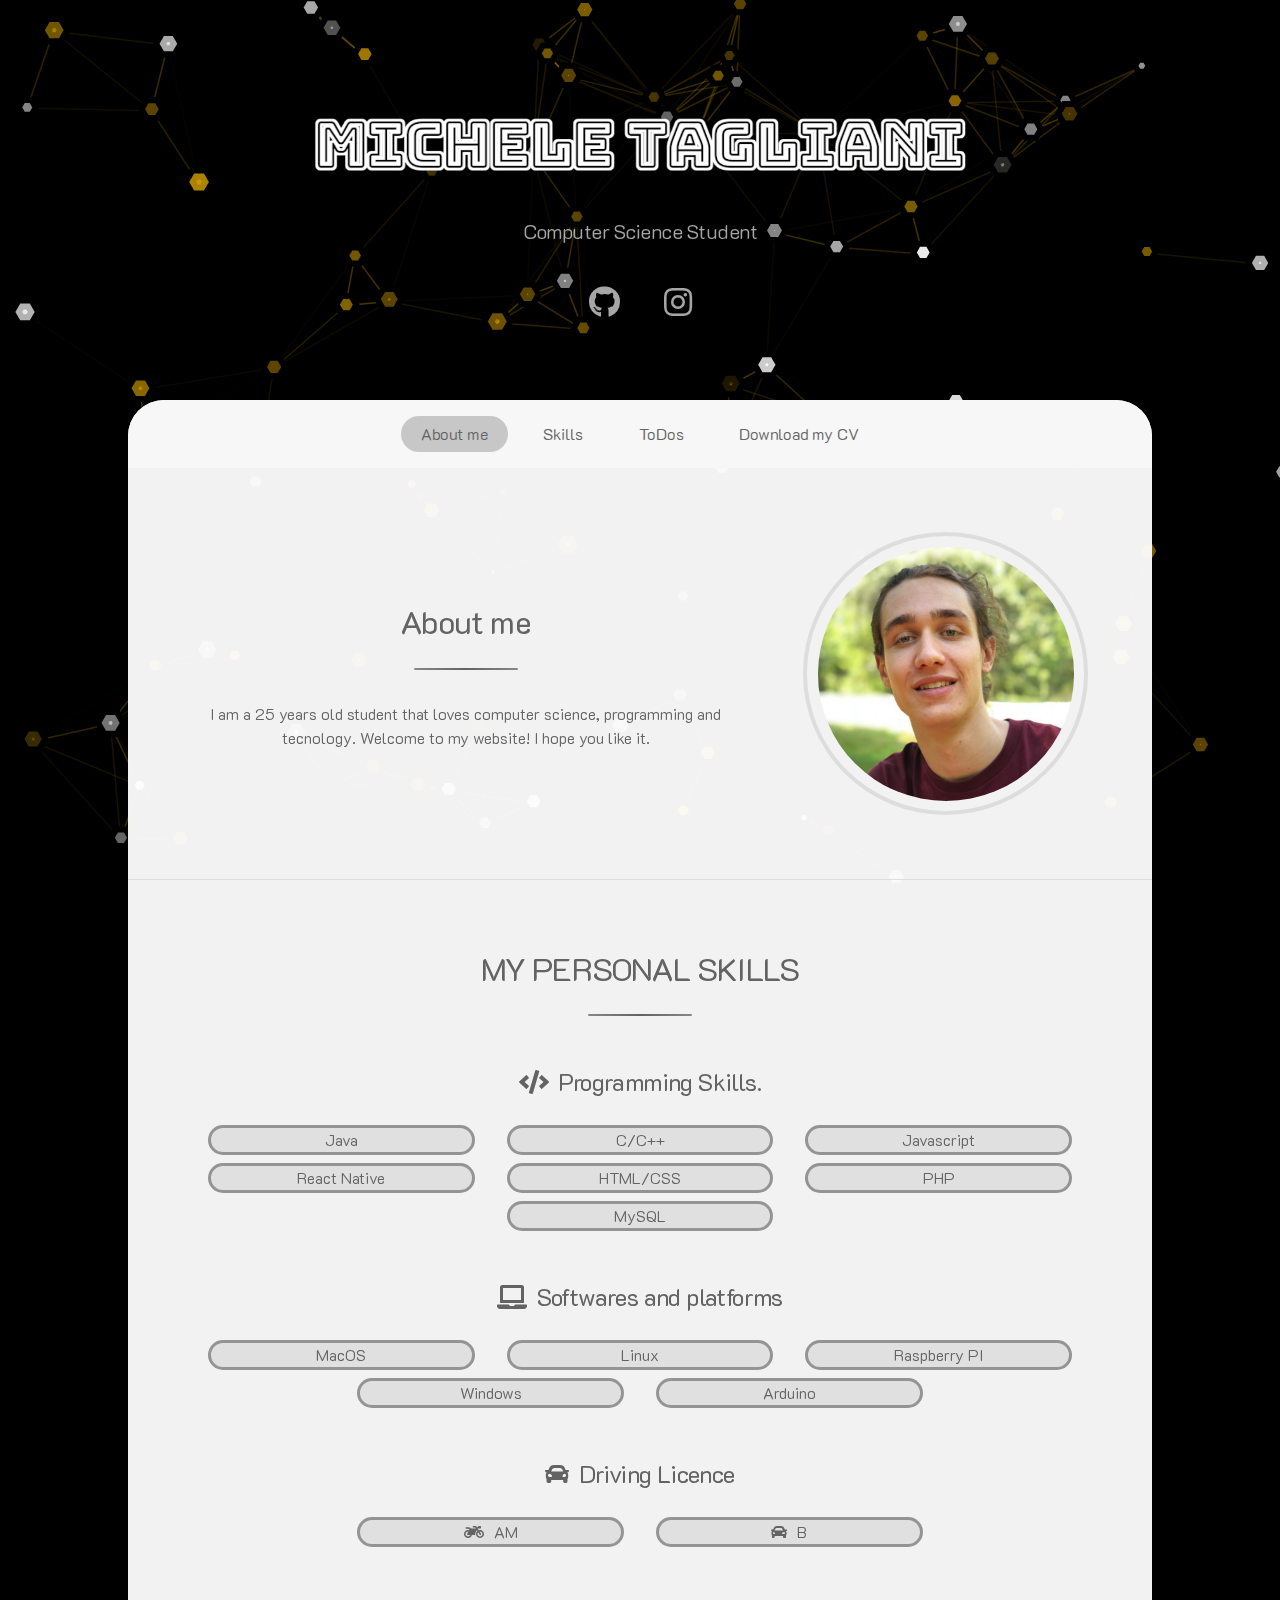
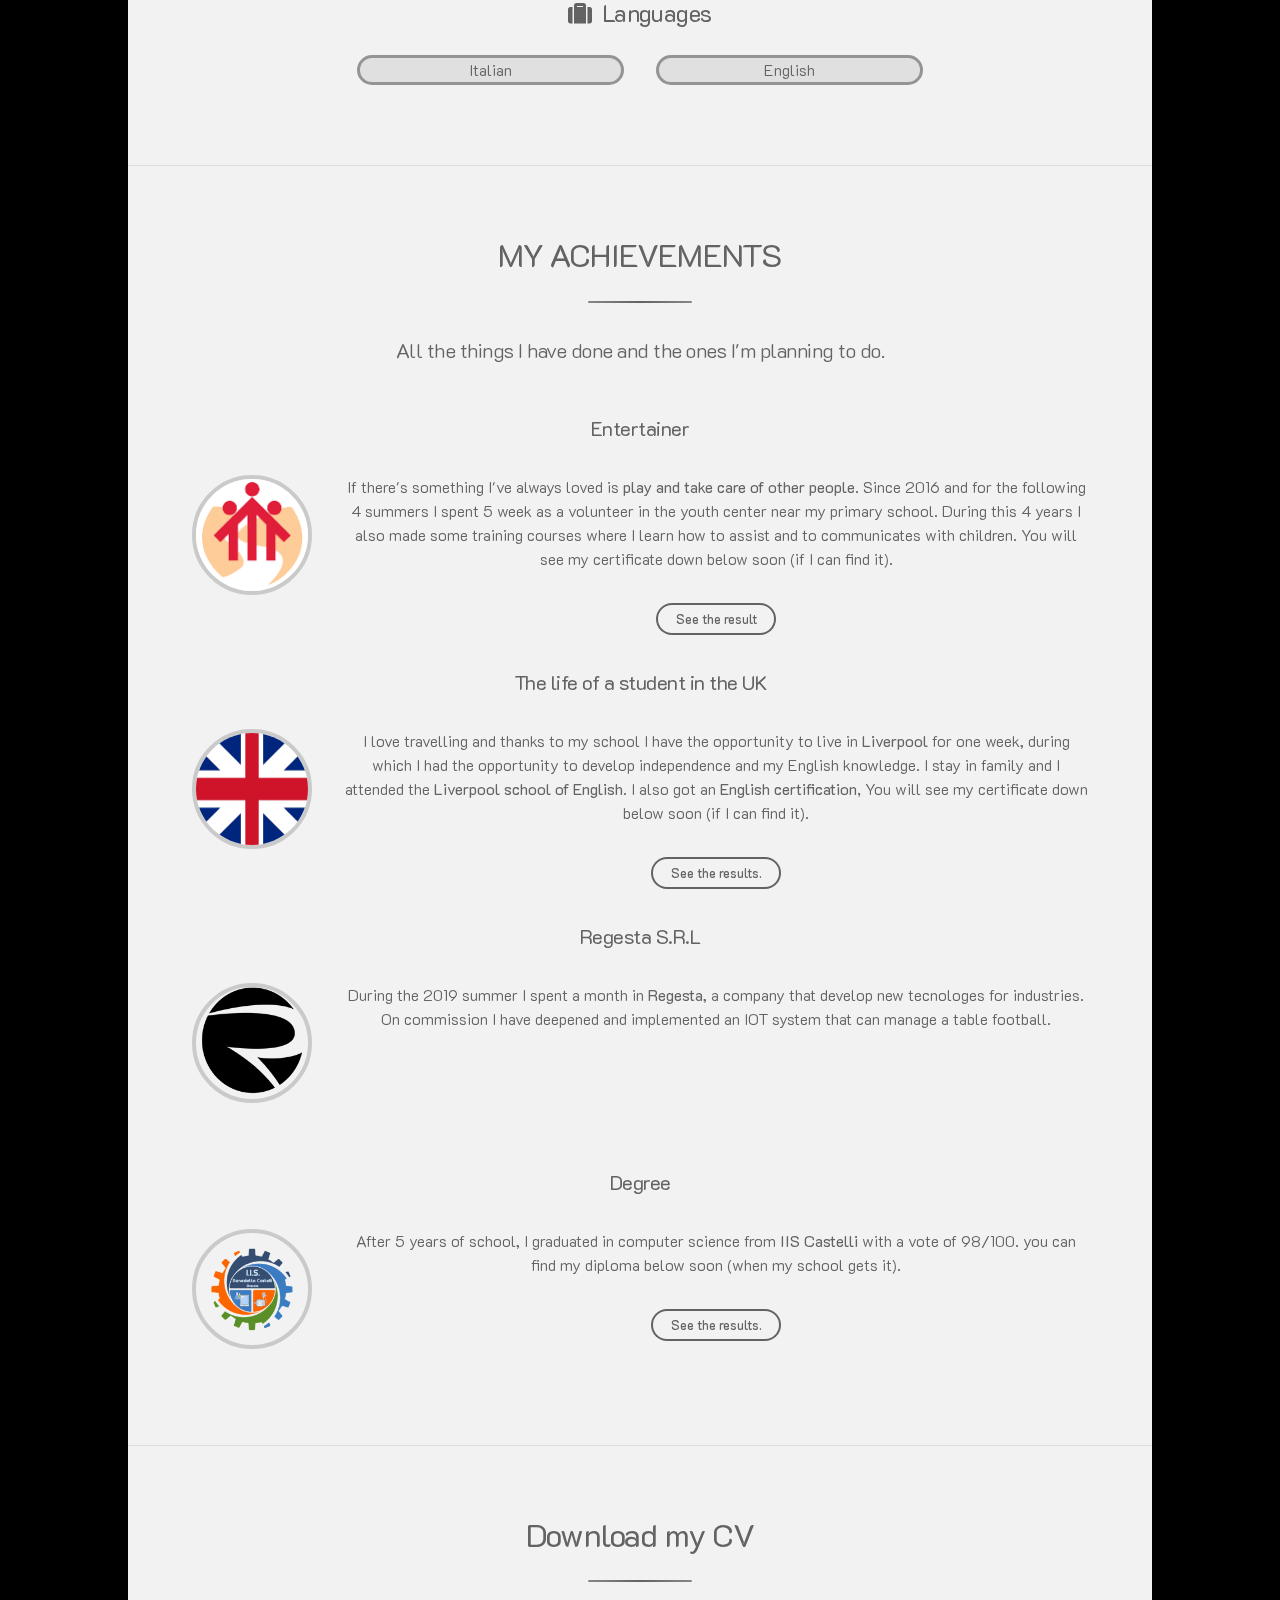
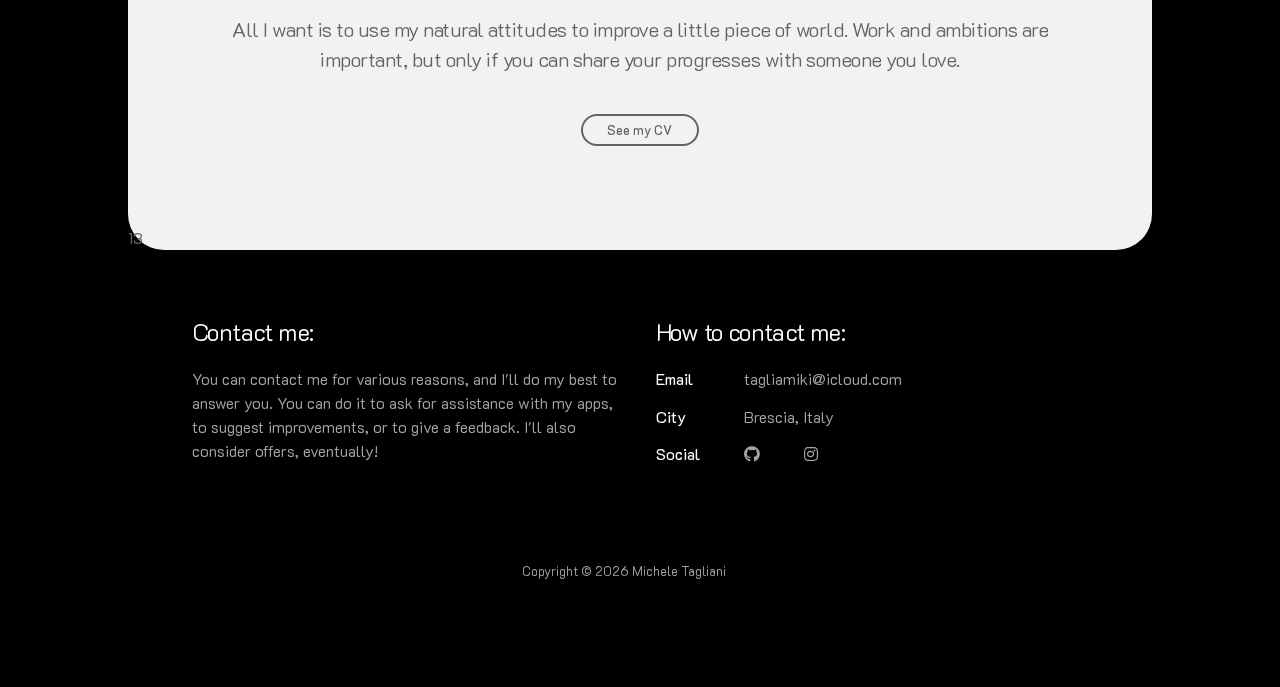
==== commit fb0ab10e: "Add my diploma" ====
--- a/index.html
+++ b/index.html
@@ -195,7 +195,7 @@
           <p>All I want is to use my natural attitudes to improve a little piece of world.
             Work and ambitions are important, but only if you can share your progresses with
             someone you love.</p>
-            <a href="https://github.com/xStevatt/xstevatt.github.io/blob/master/Certificates/StatementOfResult.pdf" class="button small" target="_blank">See my CV</a>
+            <a href="https://github.com/taglioIsCoding/taglioIsCoding.github.io/blob/master/certificates/MicheleTaglianiCV.pdf" class="button small" target="_blank">See my CV</a>
         </header>
       </section>
 
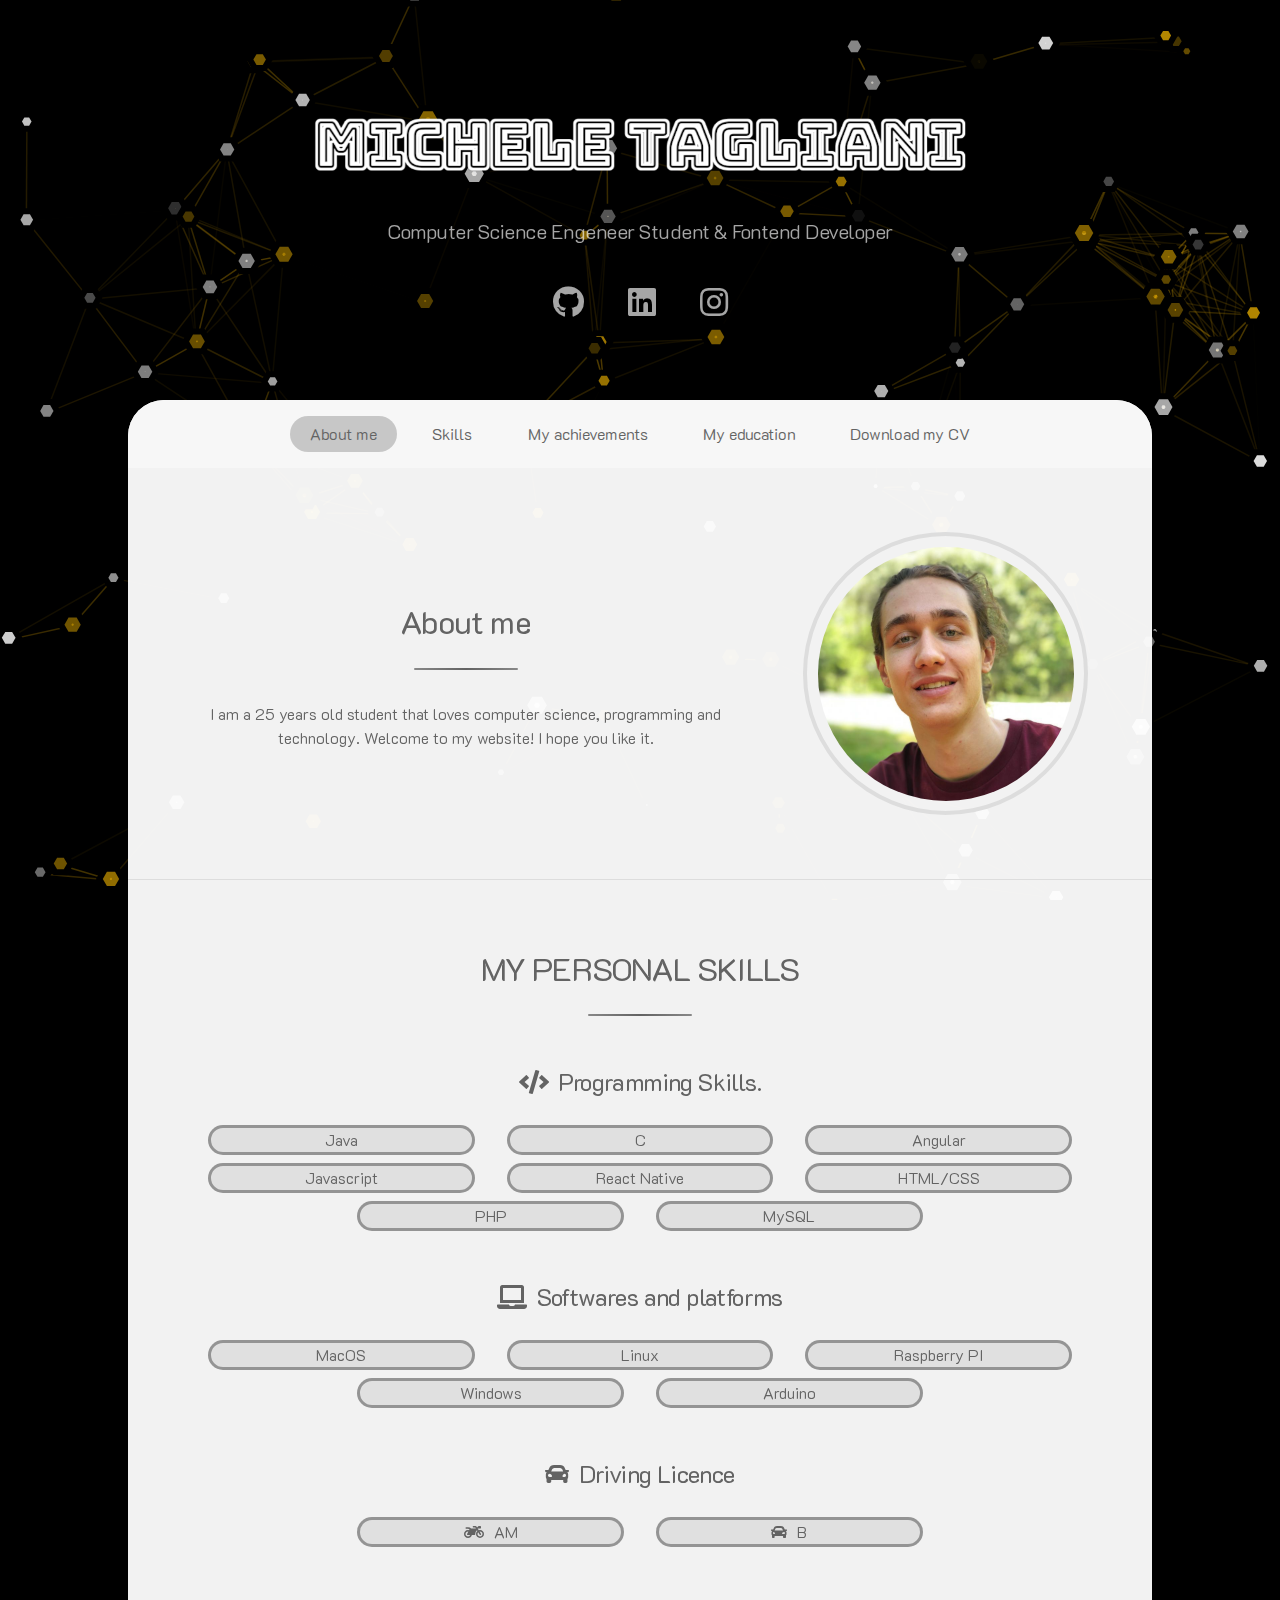
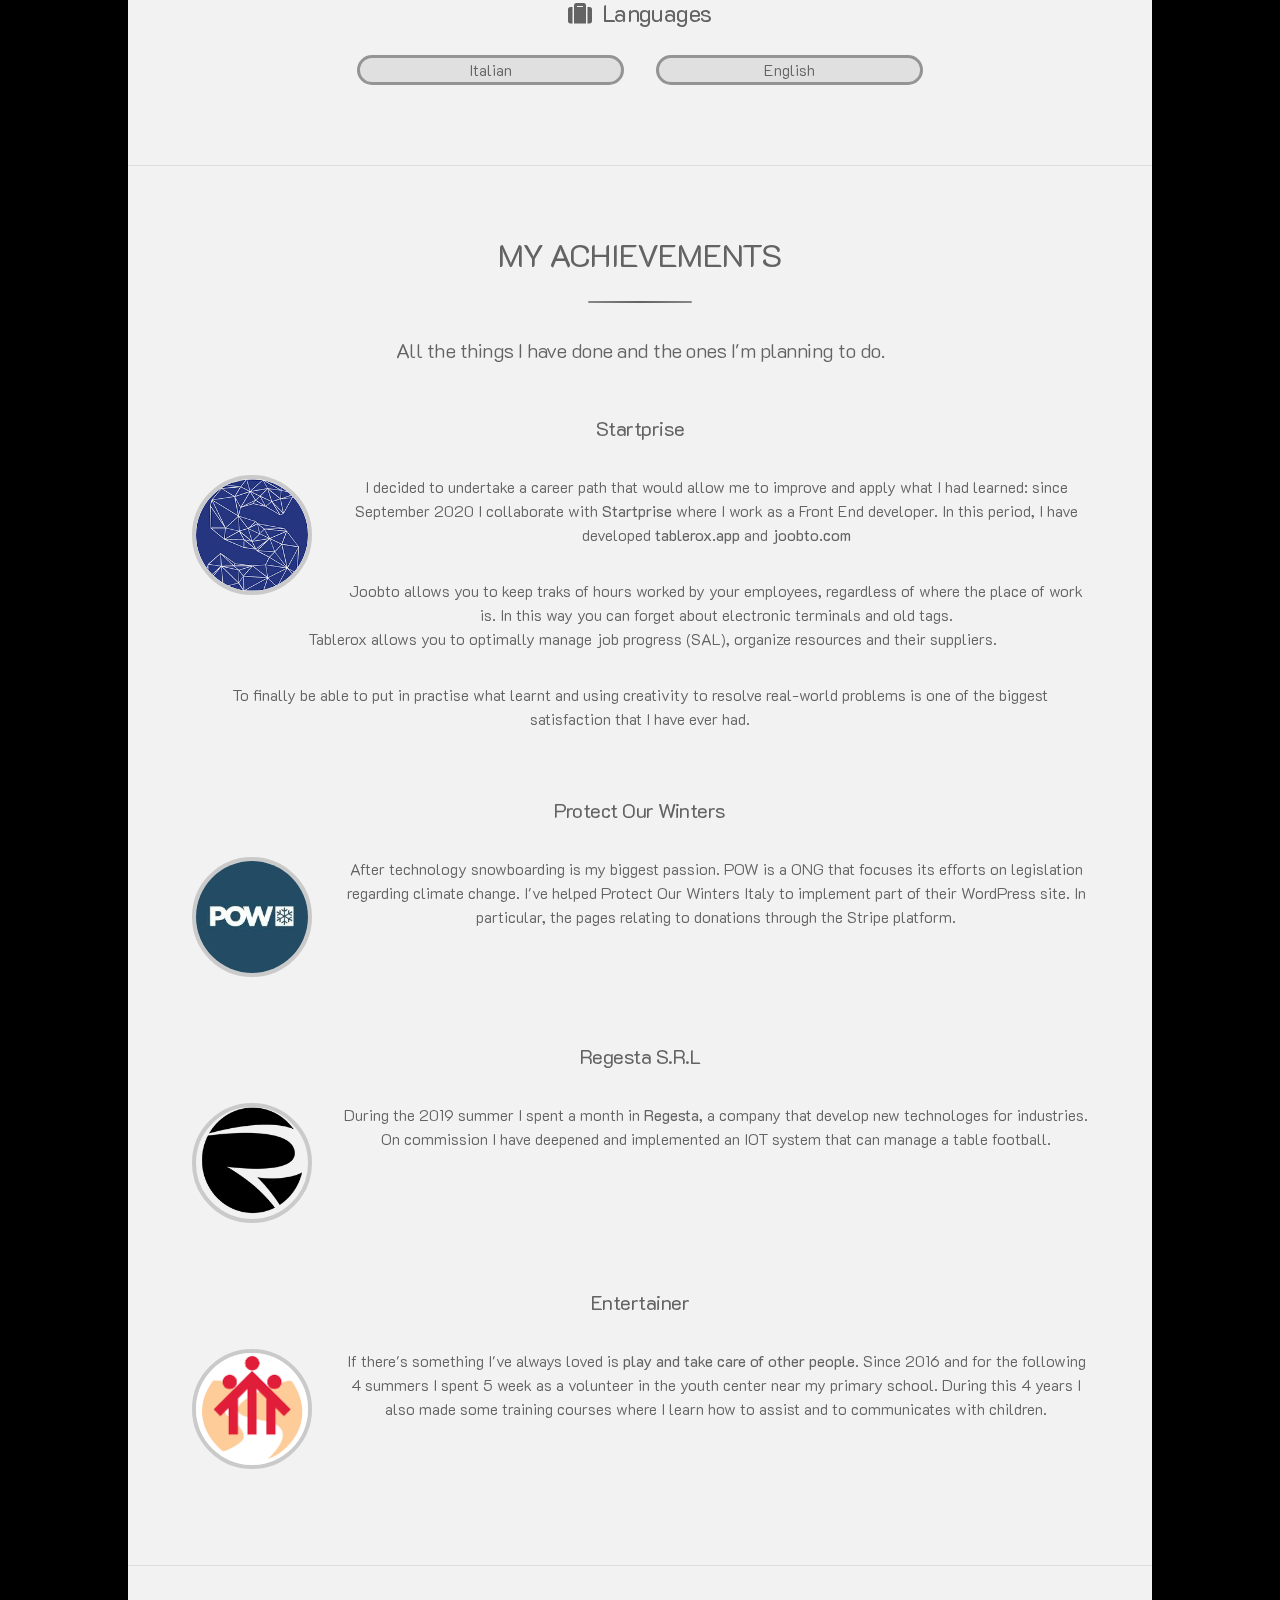
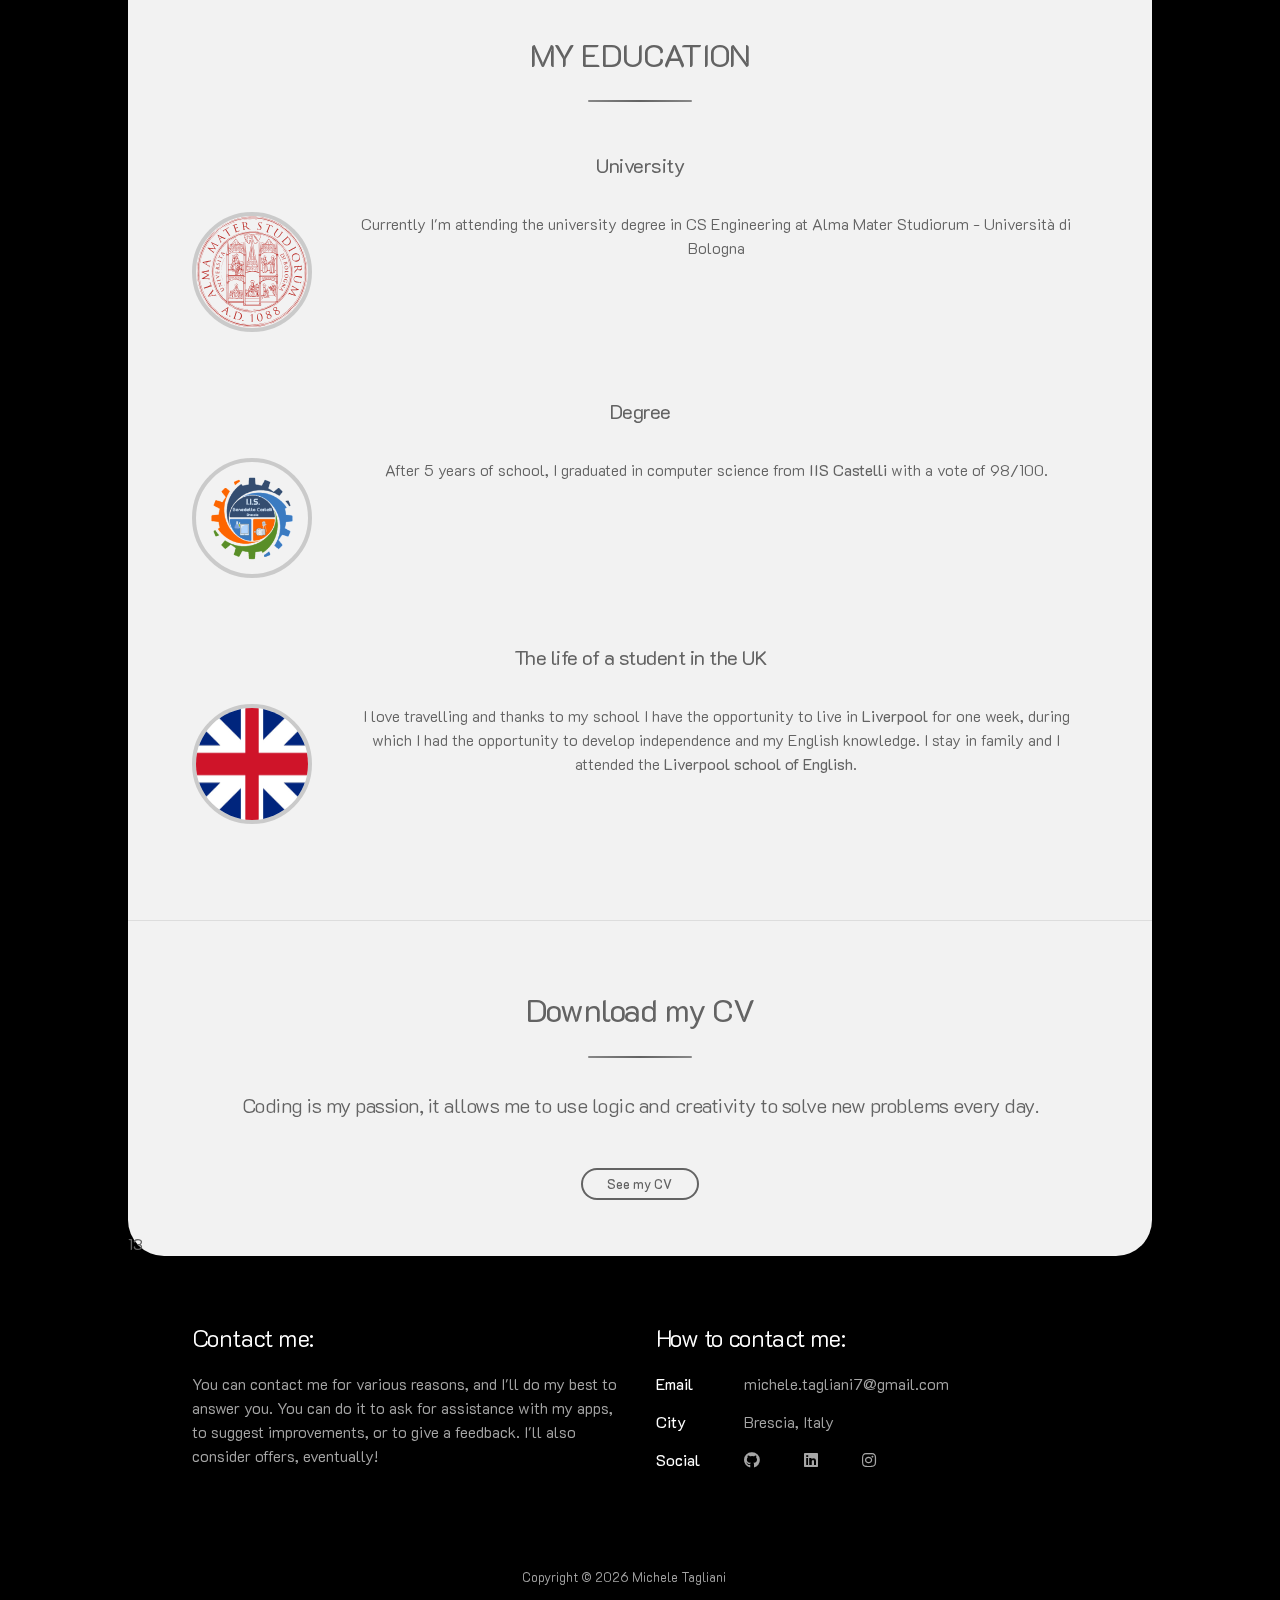
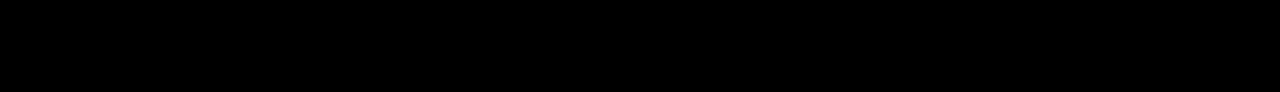
==== commit 1380f63b: "Update website" ====
--- a/index.html
+++ b/index.html
@@ -29,12 +29,14 @@
     <!-- Header - a logo, a short sentence -->
     <header id="header" class="alt">
       <span class="logo"><img src="images/logo.png" alt="" /></span>
-      <p>Computer Science Student</p>
+      <p>Computer Science Engeneer Student & Fontend Developer</p>
 
       <!-- A set of social media and quick links. Up to four links are supported -->
       <ul class="icons">
         <li><a href="https://github.com/taglioIsCoding" target="_blank" class="fab fa-github fa-2x"></a></li>
-        <li><a href="https://www.instagram.com/michele.tagliani/?hl=it" target="_blank" class="fab fa-instagram fa-2x"></a></li>      </ul>
+        <li><a href="https://www.linkedin.com/in/michele-tagliani/" target="_blank" class="fab fa-linkedin fa-2x"></a></li>
+        <li><a href="https://www.instagram.com/michele.tagliani/?hl=it" target="_blank" class="fab fa-instagram fa-2x"></a></li>
+        </ul>
       </section>
     </header>
 
@@ -43,7 +45,8 @@
       <ul>
         <li><a href="#intro" class="active">About me</a></li>
         <li><a href="#skills">Skills</a></li>
-        <li><a href="#projects">ToDos</a></li>
+        <li><a href="#projects">My achievements</a></li>
+        <li><a href="#education">My education</a></li>
         <li><a href="#infos">Download my CV</a></li>
       </ul>
     </nav>
@@ -75,7 +78,8 @@
         <h2><i class="fas fa-code"></i><b>Programming Skills.</b></h2>
         <ul class="features outline">
           <li>Java</li>
-          <li>C/C++</li>
+          <li>C</li>
+          <li>Angular</li>
           <li>Javascript</li>
           <li>React Native</li>
           <li>HTML/CSS</li>
@@ -113,6 +117,68 @@
         </header>
 
         <!-- A small description, an image and a link. Nothing more. Other entries can be added -->
+        
+        <div class="spotlight">
+          <div class="content">
+            <header class="major">
+              <h3><b>Startprise</b></h3>
+            </header>
+            <div>
+              <span class="image-small"><img src="images/Startprise.png" alt="" /></span>
+              <p>
+                I decided to undertake a career path that would allow me to improve and apply what
+                I had learned: since September 2020 I collaborate with
+                <b><a target="_blank" href="https://www.linkedin.com/in/maxbirbes/?locale=it_IT">Startprise</a></b>
+                where I work as a Front End developer.
+                In this period, I have developed 
+                <b><a target="_blank" href="https://www.tablerox.app">tablerox.app</a></b>
+                and
+                <b><a target="_blank" href="https://joobto.com">joobto.com</a></b> <br>
+                <ul>
+                  <li>Joobto allows you to keep traks of hours 
+                    worked by your employees, regardless of where the place of work is. 
+                    In this way you can forget about electronic terminals and old tags.</li>
+                  <li>Tablerox allows you to optimally manage job progress (SAL), organize resources and their suppliers.</li>
+                </ul>
+                To finally be able to put in practise what learnt and using creativity to resolve real-world problems is one of the biggest satisfaction that I have ever had.  
+              </p>
+            </div>
+          </div>
+        </div>
+
+        <div class="spotlight">
+          <div class="content">
+            <header class="major">
+              <h3><b>Protect Our Winters</b></h3>
+            </header>
+            <div>
+              <span class="image-small"><img src="images/protect-our-winters.png" alt="" /></span>
+              <p>
+                After technology snowboarding is my biggest passion.
+                POW is a ONG that focuses its efforts on legislation regarding climate change.
+                I've helped Protect Our Winters Italy to implement part of their WordPress site.
+                In particular, the pages relating to donations through the Stripe platform.
+              </p>
+            </div>
+          </div>
+        </div>
+
+        <div class="spotlight">
+          <div class="content">
+            <header class="major">
+              <h3><b>Regesta S.R.L</b></h3>
+            </header>
+            <div>
+              <span class="image-small"><img src="images/Regesta.png" alt="" /></span>
+              <p>
+                During the 2019 summer I spent a month in <b><a target="_blank" href="https://www.regestaitalia.eu">Regesta</a></b>, a company that develop new technologes  
+                for industries. 
+                On commission I have deepened and implemented an IOT system that can manage a table football.
+              </p>
+            </div>
+          </div>
+        </div>
+
         <div class="spotlight">
           <div class="content">
             <header class="major">
@@ -125,48 +191,35 @@
                 Since 2016 and for the following 4 summers I spent 5 week as a volunteer in the youth center near
                 my primary school.
                 During this 4 years I also made some training courses where I learn how to assist and 
-                to communicates with children. You will see my certificate down below soon (if I can find it).
+                to communicates with children.
               </p>
             </div>
-              <a href="" class="button small" target="_blank">See the result</a>
-          </div>
-        </div>
-
-        <div class="spotlight">
-          <div class="content">
-            <header class="major">
-              <h3><b>The life of a student in the UK</b></h3>
-            </header>
-            <div>
-              <span class="image-small"><img src="images/UK-flag.jpg" alt="" /></span>
-              <p>
-                I love travelling and thanks to my school I have the opportunity to
-                live in <b><a target="_blank" href="https://www.google.com/maps/search/google+maps+liverpool/@53.4076428,-3.0561409,11z/data=!3m1!4b1">Liverpool</a></b> for one week, 
-                during which I had the opportunity to develop independence and my English knowledge. 
-                I stay in family and I attended the <b><a target="_blank" href="https://www.lse.uk.net">Liverpool school of English</a></b>. I also got an <b>English certification,</b> 
-                You will see my certificate down below soon (if I can find it). 
-              </p>
-            </div>
-            <a href="" class="button small" target="_blank">See the results.</a>
-          </div>
-        </div>
+          </div>
+        </div>
+
+    </section>
+
+    <!-- My education  -->
+    <section id="education" class="main special">
+
+      <header class="major">
+        <h2><b>MY EDUCATION</b></h2>
+      </header>
 
       <div class="spotlight">
         <div class="content">
           <header class="major">
-            <h3><b>Regesta S.R.L</b></h3>
+            <h3><b>University</b></h3>
           </header>
           <div>
-            <span class="image-small"><img src="images/Regesta.png" alt="" /></span>
+            <span class="image-small"><img src="images/Seal_of_the_University_of_Bologna.svg" alt="" /></span>
             <p>
-              During the 2019 summer I spent a month in <b><a target="_blank" href="https://www.regestaitalia.eu">Regesta</a></b>, a company that develop new tecnologes  
-              for industries. 
-              On commission I have deepened and implemented an IOT system that can manage a table football.
+            Currently I'm attending the university degree in CS Engineering at Alma Mater Studiorum - Università di Bologna 
             </p>
           </div>
         </div>
       </div>
-
+      
       <div class="spotlight">
         <div class="content">
           <header class="major">
@@ -178,10 +231,25 @@
               After 5 years of school, 
               I graduated in computer science from <b><a target="_blank" href="https://www.iiscastelli.edu.it/Pager.aspx?Page=mainpage">IIS Castelli</a></b> with a vote of 
               98/100.
-               you can find my diploma below soon (when my school gets it).
             </p>
           </div>
-          <a href="" class="button small" target="_blank">See the results.</a>
+        </div>
+      </div>
+
+      <div class="spotlight">
+        <div class="content">
+          <header class="major">
+            <h3><b>The life of a student in the UK</b></h3>
+          </header>
+          <div>
+            <span class="image-small"><img src="images/UK-flag.jpg" alt="" /></span>
+            <p>
+              I love travelling and thanks to my school I have the opportunity to
+              live in <b><a target="_blank" href="https://www.google.com/maps/search/google+maps+liverpool/@53.4076428,-3.0561409,11z/data=!3m1!4b1">Liverpool</a></b> for one week, 
+              during which I had the opportunity to develop independence and my English knowledge. 
+              I stay in family and I attended the <b><a target="_blank" href="https://www.lse.uk.net">Liverpool school of English</a></b>.
+            </p>
+          </div>
         </div>
       </div>
 
@@ -192,11 +260,10 @@
       <section id="infos" class="main special">
         <header class="major">
           <h2><b>Download my CV</b></h2>
-          <p>All I want is to use my natural attitudes to improve a little piece of world.
-            Work and ambitions are important, but only if you can share your progresses with
-            someone you love.</p>
-            <a href="https://github.com/taglioIsCoding/taglioIsCoding.github.io/blob/master/certificates/MicheleTaglianiCV.pdf" class="button small" target="_blank">See my CV</a>
+          <p>
+            Coding is my passion, it allows me to use logic and creativity to solve new problems every day.
         </header>
+        <a href="https://github.com/taglioIsCoding/taglioIsCoding.github.io/blob/master/certificates/MicheleTaglianiCV.pdf" class="button small" target="_blank">See my CV</a>
       </section>
 
 
@@ -217,13 +284,14 @@
         <!-- Some contact informations. Other informations can be added -->
         <dl class="alt">   
           <dt>Email</dt>
-          <dd><a href="mailto:tagliamiki@icloud.com?Subject=Request">tagliamiki@icloud.com</a></dd>      
+          <dd><a href="mailto:michele.tagliani7@gmail.com?Subject=Request">michele.tagliani7@gmail.com</a></dd>      
           <dt>City</dt>
           <dd><a href="https://www.google.it/maps/place/Brescia+BS/@45.5436018,10.1886594,13z/data=!3m1!4b1!4m5!3m4!1s0x4781766ea2b0294d:0x22cd4615476aea04!8m2!3d45.5415526!4d10.2118019">Brescia, Italy</a></dd>
           <dt>Social</dt>
           <dd>
             <ul class="icons">
               <li><a href="https://github.com/taglioIsCoding" target="_blank" class="fab fa-github"></a></li>
+              <li><a href="https://www.linkedin.com/in/michele-tagliani/" target="_blank" class="fab fa-linkedin"></a></li>
               <li><a href="https://www.instagram.com/michele.tagliani/" target="_blank" class="fab fa-instagram"></a></li>
             </ul>
           </dd>
@@ -263,7 +331,7 @@
 
     age = year - birthYear;
     // The initial description. It is meant to be modified freely
-    me = "I am a "+age +" years old student that loves computer science, programming and tecnology. Welcome to my website!  I hope you like it.";
+    me = "I am a "+ age +" years old student that loves computer science, programming and technology. Welcome to my website!  I hope you like it.";
 
     document.getElementById('me').innerHTML = me;
   </script>
